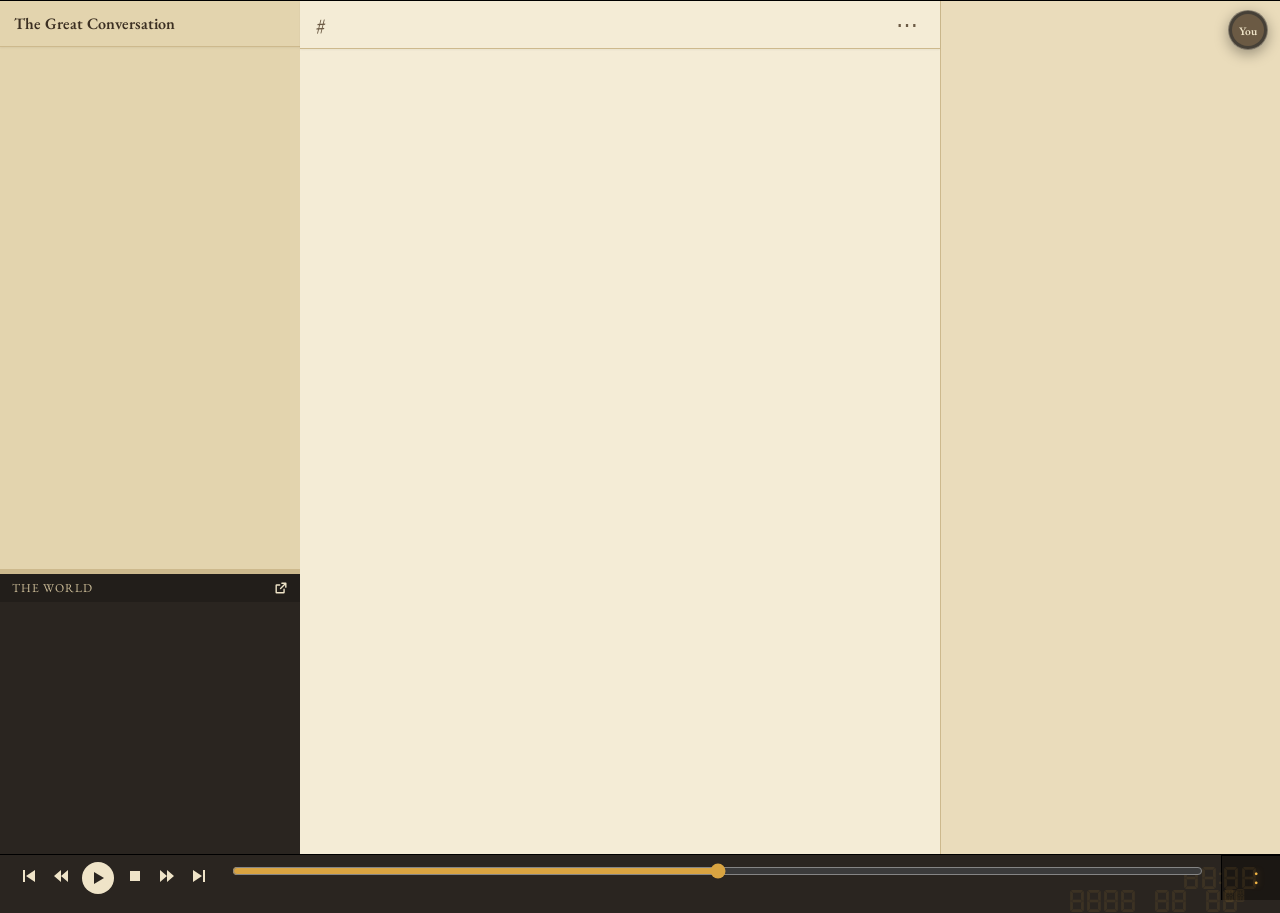
==== web/index.html @ 090dc67d "The Great Conversation: Bevy globe, web page, and Cloudflare backend Rust workspace (aph-data, aph-s" ====
<!doctype html>
<html lang="en">
<head>
<meta charset="utf-8">
<meta name="viewport" content="width=device-width, initial-scale=1">
<title>The Great Conversation</title>
<link rel="stylesheet" href="fonts/eb-garamond.css">
<link rel="icon" type="image/svg+xml" href="favicon.svg">
<link data-trunk rel="copy-file" href="favicon.svg" />
<link data-trunk rel="rust" href="../crates/aph-globe" data-bin="aph-globe" data-bindgen-target="web" data-wasm-opt="z" data-wasm-opt-params="--enable-bulk-memory --enable-bulk-memory-opt --enable-nontrapping-float-to-int --enable-sign-ext --enable-reference-types --enable-multivalue --enable-mutable-globals" />
<link data-trunk rel="copy-file" href="globe.js" />
<link data-trunk rel="copy-file" href="account.js" />
<link data-trunk rel="copy-dir" href="../data" />
<link data-trunk rel="copy-dir" href="portraits" />
<link data-trunk rel="copy-dir" href="fonts" />
<style>
  body.globe-window > :not(#globeHost) { display: none !important; }
  body.globe-window #globeHost { position: fixed; inset: 0; }
  #globeCanvas { display: block; width: 100%; height: 100%; outline: none; }
  @font-face { font-family: "DSEG7"; src: url("fonts/DSEG7Classic-Bold.woff2") format("woff2"); font-display: block; }
  @font-face { font-family: "DSEG14"; src: url("fonts/DSEG14Classic-Bold.woff2") format("woff2"); font-display: block; }
  :root {
    --top: #2a2520; --top-ink: #efe4c8; --top-ink-2: #cdbd98;
    --chan: #e3d4ae; --main: #f4ecd6; --side: #eadcbb; --panel: #efe4c8; --panel-2: #e4d6b2;
    --ink: #3b2f22; --ink-2: #6b5a44; --rule: #cdb98d; --accent: #8a2f1d; --gold: #c9971f; --dot: #5a4632;
    --lcd: #f2b544; --lcd-bg: #1b1713;
    --left-w: 300px; --side-w: 340px; --globe-h: 280px; --thread-w: 380px;
  }
  * { box-sizing: border-box; }
  html, body { margin: 0; height: 100%; background: var(--top); color: var(--ink); font-family: "EB Garamond", Georgia, serif; overflow: hidden; }
  button { font-family: inherit; }

  /* ================= top bar ================= */
  #topbar { height: 56px; display: flex; align-items: center; gap: 18px; padding: 0 16px; color: var(--top-ink); }
  #topbar h1 { font-size: 24px; font-weight: 400; margin: 0; white-space: nowrap; letter-spacing: .01em; }
  #transport { display: flex; gap: 2px; }
  #transport button { width: 30px; height: 28px; border: 0; border-radius: 6px; background: transparent; color: var(--top-ink); cursor: pointer; display: grid; place-items: center; }
  #transport button:hover { background: rgba(239,228,200,.14); }
  #transport button#play { background: var(--top-ink); color: var(--top); width: 32px; border-radius: 50%; height: 32px; margin: 0 4px; }
  #transport svg { width: 16px; height: 16px; fill: currentColor; }
  #scrub { flex: 1; position: relative; height: 34px; min-width: 120px; }
  #slider { position: absolute; left: 0; right: 0; top: 2px; width: 100%; margin: 0; accent-color: #d9a441; }
  #ticks { position: absolute; left: 0; right: 0; top: 19px; height: 14px; font-size: 11px; color: var(--top-ink-2); }
  #ticks span { position: absolute; transform: translateX(-50%); white-space: nowrap; }
  /* The only thing left of the top bar: a floating, circular avatar in the top right. */
  #me { position: fixed; top: 10px; right: 12px; z-index: 46; width: 40px; height: 40px; padding: 0; border-radius: 50%; display: grid; place-items: center;
    background: rgba(42,37,32,.85); border: 1px solid rgba(239,228,200,.35); box-shadow: 0 4px 14px rgba(0,0,0,.35); cursor: pointer; }
  #me:hover, #me[aria-expanded="true"] { border-color: rgba(239,228,200,.7); }
  #me .mename, #me .caret { position: absolute; width: 1px; height: 1px; overflow: hidden; clip: rect(0 0 0 0); }
  #me:hover, #me[aria-expanded="true"] { background: rgba(239,228,200,.18); }
  #me .meav { width: 32px; height: 32px; border-radius: 50%; background: #6b5a44; display: grid; place-items: center; font-size: 11.5px; font-weight: 600; color: var(--top-ink); }
  #me .caret { font-size: 11px; color: var(--top-ink-2); }
  #bottombar { position: absolute; left: 0; right: 0; bottom: 0; height: 46px; background: var(--top); border-top: 1px solid #000; display: flex; align-items: center; gap: 18px; padding: 0 0 0 14px; color: var(--top-ink); }
  #bottombar #clock { order: 3; height: 100%; flex: none; display: flex; flex-direction: column; justify-content: center; padding: 0 22px 0 16px; border-left: 1px solid #000; }   /* bottom right: frames the scrubber */
  #bottombar #transport { order: 1; } #bottombar #scrub { order: 2; }
  #gear:hover { background: rgba(239,228,200,.25); }

  /* ================= app shell ================= */
  #app { position: absolute; top: 0; left: 0; right: 0; bottom: 46px; display: flex; border-top: 1px solid #000; }
  #left { width: var(--left-w); flex: none; background: var(--chan); display: flex; flex-direction: column; min-width: 200px; }
  #server { padding: 12px 14px; font-weight: 600; font-size: 16px; border-bottom: 1px solid var(--rule); box-shadow: 0 1px 2px rgba(0,0,0,.06); }
  #chanList { flex: 1; overflow-y: auto; padding: 8px 8px 16px; min-height: 60px; }
  .cat { font-size: 11.5px; letter-spacing: .08em; text-transform: uppercase; color: var(--ink-2); margin: 14px 6px 4px; cursor: pointer; user-select: none; display: flex; gap: 4px; }
  .cat::before { content: "▾"; font-size: 10px; }
  .cat.closed::before { content: "▸"; }
  .cat.closed + .chans { display: none; }
  .ch { display: flex; align-items: center; gap: 6px; padding: 4px 8px; border-radius: 5px; color: var(--ink-2); cursor: pointer; font-size: 15px; line-height: 1.25; }
  .ch:hover { background: rgba(90,70,50,.08); color: var(--ink); }
  .ch.on { background: rgba(90,70,50,.16); color: var(--ink); font-weight: 600; }
  .ch.empty { opacity: .45; }
  .ch .hash { font-size: 18px; opacity: .6; width: 14px; text-align: center; }
  .ch .sw { width: 8px; height: 8px; border-radius: 2px; flex: none; }
  .ch .nm { flex: 1; overflow: hidden; text-overflow: ellipsis; white-space: nowrap; }
  .ch .ct { font-size: 11.5px; background: var(--ink-2); color: var(--panel); border-radius: 8px; padding: 0 6px; }
  .ch.empty .ct { display: none; }
  .ch .ct:empty { display: none; }
  .ch.unread .nm { color: var(--ink); font-weight: 600; }
  .ch .ct { background: var(--accent); color: #fff; }

  /* the clock: a 7-segment display with a blinking cursor */
  #clock { flex: none; background: var(--lcd-bg); padding: 0 14px; border-top: 1px solid #000; }
  .lcd { display: flex; align-items: baseline; gap: 10px; color: var(--lcd); text-shadow: 0 0 6px rgba(242,181,68,.55); white-space: nowrap; }
  .cell { position: relative; display: inline-block; }
  .cell .g { position: absolute; right: 0; top: 0; color: var(--lcd); opacity: .09; text-shadow: none; font-style: normal; }
  .cell b { position: relative; font-weight: normal; }
  .d7 { font-family: "DSEG7", monospace; font-size: 22px; }
  .d7.date { letter-spacing: -1px; }
  .lcd { gap: 8px !important; }
  .m14 { font-family: "DSEG14", monospace; font-size: 13px; }
  .m14[hidden] { display: none; }
  .colon { animation: blink 1s steps(1) infinite; }   /* the blinking colon: the clock is running */
  .cursorUNUSED { display: inline-block; width: 12px; height: 4px; background: var(--lcd); box-shadow: 0 0 6px rgba(242,181,68,.6); align-self: flex-end; margin-bottom: 4px; animation: blink 1.06s steps(1) infinite; }
  @keyframes blink { 50% { opacity: 0; } }
  .cksub { font-size: 11px; letter-spacing: .1em; text-transform: uppercase; color: #8d7a5c; margin-top: 4px; }

  #main { flex: 1; min-width: 0; background: var(--main); display: flex; flex-direction: column; position: relative; }
  #chanHead { height: 48px; flex: none; display: flex; align-items: center; gap: 10px; padding: 0 16px; border-bottom: 1px solid var(--rule); box-shadow: 0 1px 2px rgba(0,0,0,.05); position: relative; }
  #chanHead .hash { font-size: 22px; color: var(--ink-2); }
  #chanHead .name { font-weight: 600; font-size: 17px; white-space: nowrap; }
  #chanHead .topic { color: var(--ink-2); font-size: 14px; font-style: italic; overflow: hidden; text-overflow: ellipsis; white-space: nowrap; border-left: 1px solid var(--rule); padding-left: 10px; }
  #chanHead .count { margin-left: auto; font-size: 13px; color: var(--ink-2); white-space: nowrap; }
  #chanSelect { display: none; }
  #chanMenuBtn { background: none; border: 0; font-size: 22px; line-height: 1; color: var(--ink-2); cursor: pointer; padding: 2px 6px; border-radius: 6px; }
  #chanMenuBtn:hover { background: rgba(90,70,50,.1); color: var(--ink); }
  #chanMenu { position: absolute; right: 12px; top: 44px; z-index: 25; padding: 6px; min-width: 240px; display: flex; flex-direction: column; }
  #chanMenu[hidden] { display: none; }
  #chanMenu button { text-align: left; background: none; border: 0; font-size: 15px; padding: 7px 10px; border-radius: 5px; cursor: pointer; color: var(--ink); }
  #chanMenu button:hover { background: var(--panel-2); }
  #centerRow { flex: 1; display: flex; min-height: 0; position: relative; }
  #feedCol { flex: 1; min-width: 0; display: flex; flex-direction: column; }
  #feed { flex: 1; overflow-x: hidden; overflow-y: auto; padding: 8px 0 8px; display: flex; flex-direction: column; }
  #feed > :first-child { margin-top: auto; }
  #feed > * { flex: none; min-width: 0; }   /* pack messages against the input */
  #typing { height: 22px; padding: 0 20px; font-size: 13.5px; color: var(--ink-2); display: flex; align-items: center; gap: 6px; }
  #typing b { color: var(--ink); }
  .dots { display: inline-flex; gap: 3px; }
  .dots i { width: 5px; height: 5px; border-radius: 50%; background: var(--ink-2); animation: bounce 1.2s infinite; }
  .dots i:nth-child(2) { animation-delay: .15s; } .dots i:nth-child(3) { animation-delay: .3s; }
  @keyframes bounce { 0%, 60%, 100% { transform: translateY(0); opacity: .5; } 30% { transform: translateY(-4px); opacity: 1; } }
  .compose { display: flex; gap: 8px; align-items: flex-end; margin: 0 16px 14px; padding: 6px 6px 6px 14px; background: #fff9ea; border: 1px solid var(--rule); border-radius: 8px; }
  .compose:focus-within { border-color: var(--ink-2); }
  .compose textarea { flex: 1; border: 0; background: transparent; resize: none; font: inherit; font-size: 16px; line-height: 1.4; color: var(--ink); max-height: 160px; padding: 5px 0; outline: none; }
  .compose button { font: inherit; font-size: 14px; background: var(--ink); color: var(--panel); border: 0; border-radius: 6px; padding: 6px 14px; cursor: pointer; }
  .compose button:disabled { opacity: .4; cursor: default; }
  .compose.disabled { opacity: .55; cursor: not-allowed; background: var(--panel-2); }
  .compose.disabled textarea, .compose.disabled button { pointer-events: none; }
  .readonly { margin: 0 16px 16px; padding: 11px 14px; background: var(--panel-2); border-radius: 8px; color: var(--ink-2); font-style: italic; font-size: 15px; display: flex; gap: 10px; align-items: center; }
  .readonly button { font: inherit; font-style: normal; font-size: 13.5px; background: none; border: 1px solid var(--ink-2); color: var(--ink); border-radius: 6px; padding: 2px 10px; cursor: pointer; margin-left: auto; white-space: nowrap; }
  #threadComposer .compose, #threadComposer .readonly { margin: 0 12px 12px; }
  .msg.mine .av { background: #6b5a44; font-size: 12px; }
  .msg.mine.other .av { background: #8a6f4e; }
  .mine-tools { position: absolute; right: 14px; top: -10px; display: none; gap: 2px; background: var(--panel); border: 1px solid var(--rule); border-radius: 6px; padding: 2px; box-shadow: 0 2px 8px rgba(0,0,0,.12); }
  .msg.mine:hover .mine-tools, .msg.mine:focus-within .mine-tools { display: flex; }
  .msg.mine.editing .mine-tools { display: none; }
  .mine-tools button { font: 13px "EB Garamond", Georgia, serif; background: none; border: 0; border-radius: 4px; padding: 2px 8px; cursor: pointer; color: var(--ink); }
  .mine-tools button:hover { background: var(--panel-2); }
  .mine-tools button[data-del]:hover { color: var(--accent); }
  .compose.editbox { margin: 4px 0 2px; flex-direction: column; align-items: stretch; }
  .editbtns { display: flex; justify-content: flex-end; gap: 6px; }
  .compose button.ghost { background: none; color: var(--ink-2); border: 1px solid var(--rule); }
  .msg.mine { padding-top: 8px; }
  .msg.curator.editable:hover .mine-tools, .msg.curator.editable:focus-within .mine-tools { display: flex; }
  .msg.curator.editing .mine-tools { display: none; }
  .whoami { margin-top: 8px; padding: 8px 10px; border: 1px dashed var(--rule); border-radius: 8px; font-size: 14.5px; display: flex; gap: 10px; align-items: center; flex-wrap: wrap; }
  .tp-row .tp-edit { visibility: hidden; } .tp-row:hover .tp-edit, .tp-edit:focus { visibility: visible; }
  .tp-edit { margin-left: 8px; font-size: 12px; background: none; border: 1px solid var(--rule); border-radius: 4px; padding: 0 6px; cursor: pointer; color: var(--ink-2); }
  .tp-edit:hover { color: var(--ink); background: var(--panel-2); }
  .msg.mine .when { font-size: 12px; color: var(--ink-2); font-weight: 400; margin-left: 6px; }
  .body.plain-text { white-space: pre-wrap; }
  #composerUNUSED { margin: 0 16px 16px; padding: 11px 14px; background: var(--panel-2); border-radius: 8px; color: var(--ink-2); font-style: italic; font-size: 15px; }

  /* messages */
  .msg { display: grid; grid-template-columns: 44px 1fr; gap: 0 14px; padding: 6px 18px 4px; position: relative; }
  .msg:hover, .msg.hl { background: rgba(90,70,50,.06); }
  .msg.flash, .pu.flash { animation: flash 1.6s; }
  .msg.arrive { animation: arrive .5s ease-out; }
  @keyframes arrive { from { opacity: 0; transform: translateY(6px); } to { opacity: 1; transform: none; } }
  @keyframes flash { 0%, 40% { background: #ead89f; } 100% { background: transparent; } }
  .msg.cont { padding-top: 1px; }
  .msg .from { font-size: 14px; color: var(--ink-2); margin: 1px 0 2px; }
  .msg blockquote.mq { margin: 0; padding: 1px 0 1px 12px; border-left: 3px solid var(--rule); }
  .av { width: 44px; height: 44px; border-radius: 50%; display: flex; align-items: center; justify-content: center; color: #f4ead2; font-weight: 600; font-size: 16px; cursor: pointer; filter: sepia(.15); flex: none; }
  .av.small { visibility: hidden; height: 4px; }
  .msg.cont:hover .av.small { visibility: visible; width: 26px; height: 26px; margin: 0 9px -22px; font-size: 11px; }
  .who { font-weight: 600; font-size: 16px; cursor: pointer; }
  .who:hover { text-decoration: underline; }
  .rkind { font-size: 12px; color: var(--ink-2); font-weight: 400; margin-left: 6px; }
  .body { font-size: 17px; line-height: 1.4; }
  .body .orig.foreign { font-style: italic; font-size: 15px; color: var(--ink-2); }
  .body .paraphrase, .pu-q .paraphrase { font-style: italic; color: var(--ink-2); font-size: 15.5px; }
  .body .paraphrase::before, .pu-q .paraphrase::before { content: "no direct quote · "; font-style: normal; font-size: 11.5px; letter-spacing: .05em; text-transform: uppercase; }
  .gl { color: var(--ink-2); font-size: .85em; }
  /* right-to-left scripts read from the right */
  :lang(he), :lang(ar), :lang(fa), :lang(arc), :lang(syr), :lang(yi) { direction: rtl; text-align: right; unicode-bidi: isolate; }
  span:lang(he), span:lang(ar), span:lang(fa) { display: block; }
  .mref { grid-column: 2; display: flex; align-items: center; gap: 6px; font-size: 13.5px; color: var(--ink-2); margin: 2px 0 1px; cursor: pointer; position: relative; min-width: 0; }
  .mref::before { content: ""; position: absolute; left: -36px; top: 9px; width: 30px; height: 10px; border: 2px solid var(--rule); border-right: 0; border-bottom: 0; border-top-left-radius: 6px; }
  .mref .at, .mentioned .at { background: rgba(61,90,128,.14); color: #2f4c72; font-weight: 600; border-radius: 4px; padding: 0 4px; white-space: nowrap; cursor: pointer; }
  .mref .snip { overflow: hidden; text-overflow: ellipsis; white-space: nowrap; font-style: italic; }
  .mref .mk { font-size: 11px; letter-spacing: .05em; text-transform: uppercase; white-space: nowrap; }
  .mentioned { font-size: 12.5px; color: var(--ink-2); margin-top: 3px; }
  /* reply preview (default) – click to open the thread panel */
  /* replies, inline: collapsed (a chip) or preview (up to 3 replies); "open" moves the thread to the panel */
  .tchip { display: inline-flex; align-items: center; gap: 4px; margin-top: 8px; padding: 5px 12px 5px 6px; border: 1px solid var(--rule); border-left: 3px solid var(--accent);
    border-radius: 4px 10px 10px 4px; background: #fbf5e6; cursor: pointer; font-size: 13px; }
  .tchip:hover { background: #f4ead2; }
  .tchip .count, .tp-head .count { font-weight: 600; color: var(--ink); letter-spacing: .02em; }
  .tp-caret { width: 24px; height: 22px; flex: none; display: grid; place-items: center; padding: 0; border: 0; border-radius: 5px; background: none; color: var(--ink-2); cursor: pointer; }
  .tp-caret svg { width: 15px; height: 15px; }
  .tp-caret:hover { background: rgba(90,70,50,.12); color: var(--ink); }
  .tprev { margin-top: 8px; max-width: 760px; border: 1px solid var(--rule); border-left: 3px solid var(--accent); border-radius: 4px 10px 10px 4px; background: #fbf5e6; }
  .tprev.inpanel { border-left-color: var(--gold); }
  .tp-head { display: flex; align-items: center; gap: 4px; padding: 5px 6px 5px 6px; border-bottom: 1px solid rgba(90,70,50,.12); font-size: 13px; color: var(--ink-2); }
  .tp-head .count { margin-right: auto; }
  .tp-head .count small { font-weight: 400; color: var(--ink-2); margin-left: 6px; }
  .tp-btn { font: 13px "EB Garamond", Georgia, serif; background: none; border: 0; border-radius: 5px; padding: 2px 8px; cursor: pointer; color: var(--ink-2); }
  .tp-btn:hover { background: rgba(90,70,50,.1); color: var(--ink); }
  .tp-btn.primary { color: var(--accent); font-weight: 600; }
  .tp-rows { padding: 4px 0 6px; }
  .tp-row { display: grid; grid-template-columns: 22px 1fr; gap: 0 9px; padding: 4px 12px; align-items: start; }
  .tp-row + .tp-row { border-top: 1px dashed rgba(90,70,50,.12); }
  .tp-row .mini { margin: 2px 0 0; width: 22px; height: 22px; font-size: 10px; border-color: #fbf5e6; }
  .tp-row .nm { font-weight: 600; font-size: 14.5px; }
  .tp-row .nm small { font-weight: 400; font-size: 12px; color: var(--ink-2); margin-left: 6px; }
  .tp-row .tx { font-size: 15px; line-height: 1.35; display: -webkit-box; -webkit-line-clamp: 2; -webkit-box-orient: vertical; overflow: hidden; }
  .tp-more { display: block; width: 100%; text-align: left; padding: 4px 12px 6px 43px; font: italic 13px "EB Garamond", Georgia, serif; color: var(--accent); background: none; border: 0; cursor: pointer; }
  .tp-more:hover { text-decoration: underline; }
  .mini { width: 18px; height: 18px; border-radius: 50%; color: #f4ead2; font-size: 9px; font-weight: 600; display: inline-flex; align-items: center; justify-content: center; margin-right: -7px; border: 1.5px solid var(--panel-2); background-size: cover; background-position: center 20%; flex: none; align-self: center; }
  .minis { display: inline-flex; padding-right: 7px; }
  .sysmsg { display: flex; align-items: baseline; gap: 10px; padding: 3px 18px 3px 28px; font-size: 14.5px; color: var(--ink-2); }
  .sysmsg .sic { width: 22px; text-align: center; color: #4f7a3a; font-weight: 600; }
  .sysmsg.end .sic { color: var(--ink-2); }
  .sysmsg b { color: var(--ink); font-weight: 600; }
  .sysmsg .st { margin-left: auto; font-size: 12px; }
  .sysmsg.arrive { animation: arrive .5s ease-out; }
  .era { display: flex; align-items: center; gap: 10px; margin: 14px 18px 4px; font-size: 12.5px; color: var(--ink-2); letter-spacing: .04em; }
  .era::before, .era::after { content: ""; flex: 1; height: 1px; background: var(--rule); }
  .empty-chan { padding: 40px 24px; color: var(--ink-2); font-style: italic; text-align: center; }

  /* thread panel (open state) */
  #thread { width: var(--thread-w); flex: none; background: var(--main); border-left: 1px solid var(--rule); display: flex; flex-direction: column; }
  #thread[hidden] { display: none; }
  #threadHead { height: 38px; flex: none; display: flex; align-items: center; gap: 8px; padding: 0 12px 0 16px; border-bottom: 1px solid var(--rule); }
  #threadHead .t { font-weight: 600; font-size: 16px; flex: 1; }
  #threadHead button { background: none; border: 0; font-size: 22px; cursor: pointer; color: var(--ink-2); }
  #threadBody { flex: 1; overflow-y: auto; padding: 8px 0 16px; }
  .tsep { margin: 6px 18px 4px; font-size: 12.5px; color: var(--ink-2); border-bottom: 1px solid var(--rule); padding-bottom: 3px; }
  .rmeta { font-size: 12.5px; color: var(--ink-2); font-style: italic; margin-top: 2px; }
  .curator .av, .av.cur { background: var(--accent); }

  /* channel pages: bibliography & stats */
  #chanPage { position: absolute; left: 0; right: 0; top: 48px; bottom: 0; background: var(--main); z-index: 10; display: flex; flex-direction: column; }
  #chanPage[hidden] { display: none; }
  .pagebar { display: flex; align-items: center; gap: 14px; padding: 10px 18px; border-bottom: 1px solid var(--rule); }
  .pagebar button { background: none; border: 0; color: var(--accent); font-size: 15px; cursor: pointer; padding: 0; }
  .pagebar #pageTitle { font-weight: 600; font-size: 17px; }
  #pageBody { flex: 1; overflow-y: auto; padding: 14px 24px 40px; }
  #pageBody h3, #profBody h3 { font-size: 12px; letter-spacing: .08em; text-transform: uppercase; color: var(--ink-2); font-weight: 400; margin: 18px 0 6px; border-bottom: 1px solid var(--rule); padding-bottom: 3px; }
  .bib-author { margin: 14px 0 4px; font-weight: 600; font-size: 16px; }
  .bib-author .meta { font-weight: 400; color: var(--ink-2); font-size: 13px; margin-left: 6px; }
  .bib-work { margin: 2px 0 6px 18px; font-size: 15px; line-height: 1.4; text-indent: -18px; padding-left: 18px; }
  .bib-work .refs { color: var(--ink-2); font-size: 13.5px; }
  .bib-work a { color: var(--accent); }
  .tiles { display: grid; grid-template-columns: repeat(auto-fill, minmax(150px, 1fr)); gap: 10px; }
  .tile { background: var(--panel); border: 1px solid var(--rule); border-radius: 8px; padding: 10px 12px; }
  .tile .v { font-size: 28px; font-weight: 600; line-height: 1.1; font-variant-numeric: tabular-nums; }
  .tile .l { font-size: 13px; color: var(--ink-2); }
  .bars { display: flex; align-items: flex-end; gap: 2px; height: 160px; padding-bottom: 2px; border-bottom: 1px solid var(--rule); position: relative; }
  .bars .b { flex: 1; background: #5a4632; border-radius: 4px 4px 0 0; min-height: 2px; position: relative; cursor: default; }
  .bars .b.later { background: #c9b88f; }
  .bars .b:hover { outline: 2px solid var(--accent); outline-offset: 1px; }
  .bars .b:hover::after { content: attr(data-tip); position: absolute; bottom: calc(100% + 6px); left: 50%; transform: translateX(-50%); white-space: nowrap;
    background: var(--panel); border: 1px solid var(--rule); border-radius: 4px; padding: 2px 7px; font-size: 13px; color: var(--ink); z-index: 2; }
  .baraxis { display: flex; justify-content: space-between; font-size: 11.5px; color: var(--ink-2); margin-top: 3px; }
  .note { font-size: 13px; color: var(--ink-2); font-style: italic; margin-top: 4px; }
  table.rank { border-collapse: collapse; width: 100%; max-width: 560px; font-size: 14.5px; }
  table.rank td { padding: 3px 8px 3px 0; border-bottom: 1px solid rgba(90,70,50,.12); }
  table.rank td.n { text-align: right; font-variant-numeric: tabular-nums; width: 3em; color: var(--ink-2); }
  table.rank td.bar { width: 45%; }
  table.rank td.bar span { display: block; height: 8px; background: #5a4632; border-radius: 0 4px 4px 0; }
  .cols { display: grid; grid-template-columns: repeat(auto-fit, minmax(240px, 1fr)); gap: 0 28px; }

  /* splitters */
  .vsplit { width: 6px; flex: none; cursor: col-resize; background: transparent; position: relative; margin: 0 -3px; z-index: 3; }
  .vsplit:hover, .vsplit.drag { background: rgba(138,47,29,.25); }
  .hsplit { height: 5px; flex: none; cursor: row-resize; background: var(--rule); }
  .hsplit:hover, .hsplit.drag { background: rgba(138,47,29,.45); }

  /* globe (bottom left) */
  #globePane { height: var(--globe-h); flex: none; position: relative; background: var(--top); display: flex; flex-direction: column; }
  #globePane.popped { height: auto; }
  .paneBar { user-select: none; -webkit-user-select: none; height: 28px; flex: none; display: flex; align-items: center; padding: 0 6px 0 12px; color: var(--top-ink-2); font-size: 12px; letter-spacing: .08em; text-transform: uppercase; background: #221e1a; }
  .paneBar span { flex: 1; }
  .paneBar button { display: grid; place-items: center; line-height: 0; background: none; border: 0; color: var(--top-ink); cursor: pointer; font-size: 14px; padding: 2px 6px; border-radius: 4px; }
  .paneBar button:hover { background: rgba(239,228,200,.14); }
  #globeSlot { flex: 1; position: relative; min-height: 0; }
  #globeHost { position: absolute; inset: 0; overflow: hidden; }
  #globe { position: absolute; inset: 0; }
  #poppedNote { display: none; color: var(--top-ink-2); font-size: 13px; padding: 6px 12px; font-style: italic; }
  #globePane.popped #globeSlot { display: none; }
  #globeFloat { position: fixed; z-index: 30; left: 80px; top: 120px; width: 560px; height: 520px; background: var(--top); border: 1px solid #000; border-radius: 10px; box-shadow: 0 18px 50px rgba(0,0,0,.55); display: flex; flex-direction: column; overflow: hidden; resize: both; min-width: 260px; min-height: 220px; }
  #globeFloat[hidden] { display: none; }
  #globeFloat .paneBar { cursor: move; }
  #floatSlot { flex: 1; position: relative; }

  /* right column: members (top) + profile (bottom) */
  #side { width: var(--side-w); flex: none; background: var(--side); display: flex; flex-direction: column; border-left: 1px solid var(--rule); min-width: 220px; }
  #members { flex: 1; overflow-x: hidden; overflow-y: auto; padding: 4px 8px 12px; min-height: 60px; }
  .mhead { font-size: 11.5px; letter-spacing: .08em; text-transform: uppercase; color: var(--ink-2); margin: 12px 8px 4px; }
  .mem { display: grid; grid-template-columns: 34px 1fr; gap: 0 10px; align-items: center; padding: 4px 8px; border-radius: 6px; cursor: pointer; }
  .mem:hover { background: rgba(90,70,50,.09); }
  .mem.sel { background: rgba(138,47,29,.12); }
  .mem.dead { opacity: .6; }
  .mem .av { width: 34px; height: 34px; font-size: 12.5px; }
  .mem .nm { font-size: 15px; font-weight: 600; overflow: hidden; text-overflow: ellipsis; white-space: nowrap; line-height: 1.2; display: flex; align-items: center; gap: 5px; }
  .mem .tags { display: flex; gap: 4px; flex-wrap: wrap; margin-top: 2px; }
  .mem .typ { display: none; }
  .mem.typing .typ { display: inline-flex; }
  .mem.typing { opacity: 1; }
  .pill { display: inline-flex; align-items: center; gap: 4px; font-size: 11.5px; padding: 0 6px; border-radius: 8px; background: var(--panel-2); border: 1px solid var(--rule); color: var(--ink-2); max-width: 160px; white-space: nowrap; overflow: hidden; text-overflow: ellipsis; line-height: 1.5; }
  .pill i { width: 7px; height: 7px; border-radius: 50%; flex: none; }
  /* speaker profile: a floating card anchored at the member's row, spreading over the channel */
  #prof { position: fixed; z-index: 28; width: min(600px, calc(100vw - var(--side-w) - 60px)); height: min(740px, calc(100vh - 140px));   /* same height on every tab */ display: flex; flex-direction: column;
    box-shadow: 0 18px 50px rgba(40,25,10,.35); border-radius: 12px; }
  #prof[hidden] { display: none; }
  #profHead { display: flex; align-items: center; gap: 8px; padding: 6px 8px 6px 16px; border-bottom: 1px solid var(--rule); font-size: 13.5px; color: var(--ink-2); }
  #profHead { justify-content: flex-end; }
  #profHead button { background: none; border: 0; font-size: 18px; color: var(--ink-2); cursor: pointer; border-radius: 6px; padding: 0 8px; }
  #profHead button:hover { background: var(--panel-2); color: var(--ink); }
  #profBody { flex: 1; min-height: 0; overflow-y: auto; padding: 14px 18px 18px; }
  .launch { position: absolute; right: 4px; top: 4px; width: 24px; height: 24px; border-radius: 6px; background: rgba(27,23,19,.7); color: #f4ead2; display: none; place-items: center; text-decoration: none; font-size: 14px; }
  .prof-pic { position: relative; }
  .prof-pic:hover .launch, .launch:focus { display: grid; }
  .ulist { display: flex; flex-direction: column; gap: 2px; max-height: 200px; overflow-y: auto; border: 1px solid var(--rule); border-radius: 8px; padding: 4px; background: var(--main); }
  .uopt { display: grid; grid-template-columns: 1fr auto 26px; gap: 8px; align-items: baseline; text-align: left; font: 15px "EB Garamond", Georgia, serif; background: none; border: 0; border-radius: 6px; padding: 4px 8px; cursor: pointer; color: var(--ink); }
  .uopt:hover { background: rgba(90,70,50,.08); }
  .uopt.on { background: var(--ink); color: var(--panel); }
  .uopt.on .d { color: var(--top-ink-2); }
  .uopt .q { overflow: hidden; text-overflow: ellipsis; white-space: nowrap; }
  .ugo { width: 26px; height: 22px; border: 0; border-radius: 5px; background: none; color: var(--ink-2); cursor: pointer; display: grid; place-items: center; align-self: center; padding: 0; }
  .ugo svg { width: 15px; height: 15px; }
  .ugo:hover { background: rgba(90,70,50,.15); color: var(--ink); }
  .uopt.on .ugo { color: var(--top-ink-2); } .uopt.on .ugo:hover { background: rgba(255,255,255,.15); color: var(--panel); }
  .uopt .d { font-size: 12.5px; color: var(--ink-2); white-space: nowrap; }
  .uopt.later { opacity: .5; }
  .udetail { margin-top: 10px; padding: 12px 14px; border: 1px solid var(--rule); border-radius: 10px; background: #fbf5e6; }
  .udetail .uq { font-size: 18px; line-height: 1.4; }
  /* Quotes: the original always first, the English below it, each as a block quote. */
  .udetail blockquote { margin: 0 0 8px; padding: 6px 0 6px 14px; border-left: 3px solid var(--rule); font-size: 18px; line-height: 1.4; }
  .udetail blockquote.orig { color: var(--ink); }
  .udetail blockquote.en { font-size: 16.5px; color: var(--ink-2); border-left-style: dotted; }
  .udetail .ut { font-size: 13px; color: var(--ink-2); }
  .udetail dl { display: grid; grid-template-columns: max-content 1fr; gap: 3px 12px; margin: 10px 0 0; font-size: 14.5px; }
  .udetail dt { color: var(--ink-2); font-size: 12px; letter-spacing: .06em; text-transform: uppercase; padding-top: 2px; }
  .udetail dd { margin: 0; }
  .udetail dd a { color: var(--accent); }
  .ufacts { display: grid; grid-template-columns: minmax(0, 1fr) minmax(0, 1.15fr); gap: 0 22px; margin-top: 10px; align-items: start; }
  .ufacts dl { margin-top: 0; }
  .flabel { display: block; color: var(--ink-2); font-size: 12px; letter-spacing: .06em; text-transform: uppercase; padding-top: 2px; margin-bottom: 4px; }
  .flabel .edited, .flabel .saved { text-transform: none; letter-spacing: 0; font-size: 12.5px; font-style: italic; }
  .ctxedit { width: 100%; min-height: 150px; resize: vertical; font: 15px/1.4 "EB Garamond", Georgia, serif; color: var(--ink); background: #fffdf6; border: 1px solid var(--rule); border-radius: 6px; padding: 7px 9px; }
  .ctxedit:focus { outline: none; border-color: var(--ink-2); box-shadow: 0 0 0 3px rgba(138,47,29,.12); }
  .ctxread { font-size: 15px; line-height: 1.4; }
  .fhint { font-size: 12px; color: var(--ink-2); margin-top: 4px; font-style: italic; }
  @container (max-width: 480px) { .ufacts { grid-template-columns: 1fr; } }
  #prof { container-type: inline-size; }
  .udetail .ctx { margin-top: 10px; font-size: 15px; }
  .udetail .links { margin-top: 8px; }
  /* Read aloud: a circular speaker button to the right of the original. */
  .udetail .qrow { display: flex; align-items: flex-start; gap: 10px; }
  .udetail .qrow blockquote { flex: 1; min-width: 0; }
  .udetail .speak { flex: none; width: 34px; height: 34px; margin-top: 6px; padding: 0; border: 0; border-radius: 50%;
    display: grid; place-items: center; background: #7a5a3a; color: #f4ead2; box-shadow: 0 1px 3px rgba(60,40,20,.35); cursor: pointer; }
  .udetail .speak svg { width: 18px; height: 18px; }
  .udetail .speak:hover:not([aria-disabled="true"]) { background: #8a4a2a; }
  /* Not available yet: looks off, but still shows its tooltip (a truly disabled button wouldn't). */
  .udetail .speak[aria-disabled="true"] { background: #b9a88c; color: #f4ead2; box-shadow: none; opacity: .6; cursor: not-allowed; }
  .ushow { margin-top: 10px; font: 14px "EB Garamond", Georgia, serif; background: none; border: 1px solid var(--rule); border-radius: 6px; padding: 3px 10px; cursor: pointer; color: var(--ink); }
  .ushow:hover { background: var(--panel-2); }
  .prof-id { flex: 1; min-width: 0; }
  .prof-facts { display: grid; grid-template-columns: max-content 1fr; gap: 4px 14px; margin: 12px 0 0; font-size: 18px; line-height: 1.3; }
  .prof-facts dt { font-size: 12px; letter-spacing: .08em; text-transform: uppercase; color: var(--ink-2); padding-top: 5px; }
  .prof-facts dd { margin: 0; }
  .prof-facts .meta { font-size: 15px; }
  .ptabs { display: flex; gap: 4px; margin: 16px 0 10px; border-bottom: 1px solid var(--rule); }
  .ptabs button { font: 16px "EB Garamond", Georgia, serif; background: none; border: 0; border-bottom: 3px solid transparent; padding: 6px 12px 5px; margin-bottom: -1px; cursor: pointer; color: var(--ink-2); }
  .ptabs button:hover { color: var(--ink); }
  .ptabs button[aria-selected="true"] { color: var(--ink); border-bottom-color: var(--accent); font-weight: 600; }
  .ptabs .c { font-size: 12.5px; font-weight: 400; color: var(--ink-2); margin-left: 3px; }
  ol.life { list-style: none; margin: 4px 0 0; padding: 0; position: relative; }
  ol.life::before { content: ""; position: absolute; left: 131px; top: 6px; bottom: 6px; width: 2px; background: var(--rule); }
  ol.life li { display: grid; grid-template-columns: 120px 24px 1fr; align-items: start; padding: 5px 0; }
  ol.life .when { font-size: 13.5px; color: var(--ink-2); text-align: right; padding-right: 4px; padding-top: 2px; }
  ol.life .dot { width: 12px; height: 12px; border-radius: 50%; margin: 5px 0 0 6px; background: var(--main); border: 2px solid var(--ink-2); position: relative; z-index: 1; }
  ol.life li.faith .dot { border-color: var(--accent); background: var(--accent); }
  ol.life .what { font-size: 16px; line-height: 1.35; }
  ol.life .k { display: block; font-size: 11px; letter-spacing: .08em; text-transform: uppercase; color: var(--ink-2); }
  ol.life li.faith .k { color: var(--accent); }
  .dagger { font-weight: 400; color: var(--ink-2); font-size: 14px; }
  .prof-head { display: flex; gap: 12px; align-items: flex-start; }
  .prof-pic { margin: 0; width: 96px; flex: none; }
  .prof-pic img { width: 96px; height: 120px; object-fit: cover; object-position: center 20%; border-radius: 6px; border: 1px solid var(--rule); filter: sepia(.2); display: block; }
  .prof-pic .av { width: 84px; height: 84px; font-size: 30px; }
  .prof-name { font-size: 26px; font-weight: 400; margin: 0; line-height: 1.15; }
  #profBody .meta { color: var(--ink-2); font-size: 13px; }
  #profBody .tags { display: flex; gap: 5px; flex-wrap: wrap; margin-top: 5px; }
  ul.plain { margin: 0; padding-left: 16px; font-size: 14px; line-height: 1.5; }
  .now { margin-top: 10px; padding: 8px 10px; background: var(--main); border: 1px solid var(--rule); border-radius: 8px; }
  .now .k { font-size: 11px; letter-spacing: .08em; text-transform: uppercase; color: var(--ink-2); }
  .pu { padding: 7px 8px; margin: 0 -8px; border-radius: 6px; cursor: pointer; border-bottom: 1px solid rgba(90,70,50,.1); }
  .pu:hover { background: rgba(90,70,50,.06); }
  .pu-q { font-size: 15.5px; line-height: 1.35; }
  .pu-q .orig.foreign { font-style: italic; font-size: 14px; color: var(--ink-2); }
  .pu-meta { font-size: 12.5px; color: var(--ink-2); margin-top: 2px; }
  .pu-ctx { font-size: 13.5px; margin-top: 3px; }
  .pu-ctx a { color: var(--accent); }
  .pu-th { font-size: 12.5px; color: var(--ink-2); margin-top: 3px; padding-left: 8px; border-left: 2px solid var(--rule); }
  .pu.later { opacity: .45; }

  /* globe dots */
  .gwrap { width: 0; height: 0; pointer-events: none; }
  .gdot { position: absolute; border-radius: 50%; background: var(--dot); border: 1.5px solid rgba(239,228,200,.9); transform: translate(-50%, -50%); cursor: pointer;
    display: flex; align-items: center; justify-content: center; color: #f4ead2; font: 600 11px/1 "EB Garamond", Georgia, serif; pointer-events: auto; box-shadow: 0 1px 3px rgba(0,0,0,.35); }
  .gdot.dim { opacity: .25; }
  .gdot.hl { outline: 2px solid var(--accent); outline-offset: 2px; }
  .gdot.pop { animation: pop .6s ease-out; }
  @keyframes pop { 0% { transform: translate(-50%,-50%) scale(0); } 60% { transform: translate(-50%,-50%) scale(1.5); } 100% { transform: translate(-50%,-50%) scale(1); } }

  /* popovers */
  .panel { background: var(--panel); border: 1px solid var(--rule); border-radius: 8px; box-shadow: 0 8px 28px rgba(0,0,0,.3); }
  #mini { position: fixed; z-index: 40; width: 260px; padding: 10px 12px; display: none; pointer-events: none; font-size: 13.5px; }
  #mini .mh { display: flex; gap: 10px; align-items: center; }
  #mini .av { width: 42px; height: 42px; font-size: 15px; }
  #mini .nm { font-weight: 600; font-size: 16px; line-height: 1.15; }
  #mini .meta { color: var(--ink-2); font-size: 12.5px; }
  #mini .tags { display: flex; gap: 4px; flex-wrap: wrap; margin-top: 6px; }
  #mini .src { margin-top: 6px; font-size: 13px; }
  #mini .hint { margin-top: 6px; font-size: 11.5px; color: var(--ink-2); font-style: italic; }
  #civcard { position: fixed; z-index: 35; width: 280px; padding: 10px 12px; display: none; font-size: 14px; }
  #civcard h3 { margin: 0; font-size: 17px; }
  .tag { display: inline-block; font-size: 12px; padding: 1px 6px; border-radius: 10px; background: var(--panel-2); margin: 2px 4px 2px 0; }
  .tip { background: var(--panel); color: var(--ink); border: 1px solid var(--rule); border-radius: 4px; padding: 4px 8px; font-family: "EB Garamond", Georgia, serif; font-size: 14px; max-width: 280px; }
  #meMenu { position: fixed; right: 12px; top: 54px; z-index: 45; width: 250px; padding: 6px; display: flex; flex-direction: column; }
  #meMenu[hidden] { display: none; }
  .mm-head { display: flex; gap: 10px; align-items: center; padding: 6px 8px 10px; border-bottom: 1px solid var(--rule); margin-bottom: 4px; }
  .mm-head .meav { width: 38px; height: 38px; border-radius: 50%; background: #6b5a44; color: var(--panel); display: grid; place-items: center; font-weight: 600; font-size: 12px; }
  .mm-name { font-weight: 600; font-size: 16px; }
  #meMenu button { text-align: left; background: none; border: 0; font: 15px "EB Garamond", Georgia, serif; padding: 7px 10px; border-radius: 5px; cursor: pointer; color: var(--ink); }
  #meMenu button:hover { background: var(--panel-2); }
  #settingsDlg { position: fixed; inset: 0; z-index: 55; background: rgba(20,16,12,.5); display: flex; align-items: center; justify-content: center; padding: 16px; }
  #settingsDlg[hidden] { display: none; }
  .dlg { width: min(760px, 100%); height: min(620px, calc(100vh - 32px)); display: flex; flex-direction: column; overflow: hidden; }
  .dlg header { display: flex; align-items: center; padding: 12px 14px 12px 22px; border-bottom: 1px solid var(--rule); }
  .dlg header h2 { margin: 0; font-size: 22px; font-weight: 400; flex: 1; }
  .dlg header button { background: none; border: 0; font-size: 24px; color: var(--ink-2); cursor: pointer; border-radius: 6px; padding: 0 8px; }
  .dlg header button:hover { background: var(--panel-2); }
  .dlg-main { flex: 1; display: flex; min-height: 0; }
  .dlg-tabs { width: 170px; flex: none; padding: 12px 8px; border-right: 1px solid var(--rule); display: flex; flex-direction: column; gap: 2px; background: var(--chan); }
  .dlg-tabs button { text-align: left; font: 15.5px "EB Garamond", Georgia, serif; background: none; border: 0; border-radius: 6px; padding: 7px 12px; cursor: pointer; color: var(--ink-2); }
  .dlg-tabs button:hover { background: rgba(90,70,50,.08); color: var(--ink); }
  .dlg-tabs button[aria-selected="true"] { background: rgba(90,70,50,.16); color: var(--ink); font-weight: 600; }
  .dlg-body { flex: 1; overflow-y: auto; padding: 8px 24px 24px; }
  .dlg-body h3 { font-size: 12px; letter-spacing: .08em; text-transform: uppercase; color: var(--ink-2); font-weight: 400; margin: 16px 0 6px; border-bottom: 1px solid var(--rule); padding-bottom: 4px; display: flex; justify-content: space-between; }
  .dlg-body h3 .act button { font: 12.5px "EB Garamond", Georgia, serif; text-transform: none; letter-spacing: 0; background: none; border: 0; color: var(--accent); cursor: pointer; padding: 0 0 0 8px; }
  .dlg-body p { font-size: 15px; margin: 4px 0 10px; }
  .grid2 { display: grid; grid-template-columns: repeat(auto-fill, minmax(200px, 1fr)); gap: 0 16px; }
  table.langs { width: 100%; border-collapse: collapse; font-size: 15px; }
  table.langs td { padding: 6px 4px; border-bottom: 1px solid rgba(90,70,50,.12); vertical-align: middle; }
  table.langs td.n { color: var(--ink-2); font-size: 13px; text-align: right; width: 5em; padding-right: 14px; }
  table.langs tr.all td { font-weight: 600; border-bottom: 2px solid var(--rule); }
  table.langs .sample { display: block; font-size: 12.5px; color: var(--ink-2); font-style: italic; max-width: 260px; overflow: hidden; text-overflow: ellipsis; white-space: nowrap; font-weight: 400; }
  .seg { display: inline-flex; border: 1px solid var(--rule); border-radius: 8px; overflow: hidden; background: var(--main); }
  .seg button { font: 14px "EB Garamond", Georgia, serif; border: 0; background: none; padding: 4px 12px; cursor: pointer; color: var(--ink-2); }
  .seg button + button { border-left: 1px solid var(--rule); }
  .seg button[aria-pressed="true"] { background: var(--ink); color: var(--panel); }
  .seg.mixed button { opacity: .75; }
  .ghostbtn { font: 15px "EB Garamond", Georgia, serif; background: var(--main); border: 1px solid var(--rule); border-radius: 6px; padding: 5px 12px; cursor: pointer; color: var(--ink); }
  .ghostbtn:hover { background: var(--panel-2); }
  .dlg-body code { font-size: 13px; background: var(--main); padding: 1px 5px; border-radius: 4px; }
  button.danger { font: 15px "EB Garamond", Georgia, serif; background: var(--accent); color: #fff; border: 0; border-radius: 6px; padding: 6px 16px; cursor: pointer; }
  label.row { display: flex; align-items: center; gap: 6px; font-size: 14px; line-height: 1.5; cursor: pointer; }
  label.row .sw { width: 10px; height: 10px; border-radius: 2px; flex: none; border: 1px solid rgba(0,0,0,.25); }
  label.row.inactive { opacity: .45; }
  select, input[type=checkbox], input[type=radio] { accent-color: var(--accent); }
  select { font: inherit; background: var(--panel-2); border: 1px solid var(--rule); color: var(--ink); border-radius: 4px; padding: 1px 4px; }
  .sub { font-style: italic; color: var(--ink-2); font-size: 13px; }
  .linkbtn { font: inherit; font-size: 14px; background: none; border: 0; color: var(--accent); cursor: pointer; padding: 0; }
  #welcome { position: fixed; inset: 0; z-index: 60; background: rgba(20,16,12,.6); display: flex; align-items: center; justify-content: center; padding: 16px; }
  #welcome[hidden] { display: none; }
  .wcard { max-width: 500px; padding: 22px 26px 20px; font-size: 16px; line-height: 1.45; }
  .wcard h1 { font-size: 28px; font-weight: 400; margin: 0; }
  .wcard ul { padding-left: 18px; margin: 8px 0; }
  #welcome .wfoot { display: flex; flex-direction: column; align-items: center; gap: 10px; margin-top: 12px; }
  #wgo { font: inherit; font-size: 16px; background: var(--ink); color: var(--panel); border: 0; border-radius: 6px; padding: 7px 26px; cursor: pointer; }
  #welcome .wskip { display: flex; align-items: center; gap: 6px; font-size: 14px; color: var(--ink-2); cursor: pointer; }

  #worldBtn, #worldClose { display: none; }
  #globeCanvas { touch-action: none; }
  @media (max-width: 900px) {
    #worldBtn { display: grid; place-items: center; flex: none; width: 40px; height: 40px; padding: 0; background: none; border: 0; color: inherit; cursor: pointer; }
    #popBtn { display: none; }
    #chanHead { padding-right: 60px; }
    body.world #left { display: flex; position: absolute; inset: 0 0 46px 0; z-index: 25; width: auto; min-width: 0; }
    body.world #server, body.world #chanList, body.world #hsplitL { display: none; }
    body.world #globePane { flex: 1; height: auto; }
    body.world #worldClose { display: grid; width: 36px; height: 28px; }
    body.world #globePane .paneBar { padding-right: 64px; }   /* keep the close button clear of the avatar */
    #topbar { gap: 8px; padding: 0 8px; } #topbar h1 { display: none; }
    #transport button:not(#play):not(#prev):not(#next) { display: none; }
    #bottombar #clock { padding: 0 10px; } #bottombar .cksub { display: none; } .d7 { font-size: 16px; } .m14 { font-size: 11px; }
    #me .mename { display: none; }
    #left, #side, .vsplit { display: none; }
    #chanSelect { display: block; }
    #chanHead .name, #chanHead .hash, #chanHead .topic { display: none; }
    #thread { position: absolute; inset: 0; width: auto; z-index: 20; }
  }
  @media (max-width: 600px) {
    .wcard { width: 100%; box-sizing: border-box; max-height: calc(100dvh - 32px); overflow-y: auto; padding: 18px 18px 16px; }
    .wcard h1 { font-size: 24px; }
    #ticks { display: none; }
    #scrub { min-width: 60px; }
    #bottombar { gap: 8px; padding-left: 6px; }
    #bottombar #clock { padding: 0 8px; }
    .lcd { gap: 5px !important; } .d7 { font-size: 13px; } .m14 { font-size: 9px; }
    #transport button { min-width: 36px; min-height: 36px; }
    #chanMenuBtn { min-width: 36px; min-height: 36px; }
    #welcome .wskip input { width: 20px; height: 20px; }
  }
</style>
</head>
<body>
<button id="me" aria-label="You: settings" aria-haspopup="dialog" title="You · settings"><span class="meav">You</span><span class="mename">Guest listener</span><span class="caret">▾</span></button>

<div id="app">
  <nav id="left" aria-label="Channels">
    <div id="server">The Great Conversation</div>
    <div id="chanList"></div>
    <div class="hsplit" id="hsplitL" title="Drag to resize the globe"></div>
    <div id="globePane">
      <div class="paneBar"><span>The World</span><button id="worldClose" aria-label="Back to the conversation" title="Back to the conversation">✕</button><button id="popBtn" title="Open the globe in its own window" aria-label="Open the globe in its own window"><svg width="14" height="14" viewBox="0 0 16 16" aria-hidden="true" fill="none" stroke="currentColor" stroke-width="1.6" stroke-linecap="round" stroke-linejoin="round"><path d="M9 2.5h4.5V7M13.5 2.5 7.5 8.5M11.5 9.5v3.5a.5.5 0 0 1-.5.5H3a.5.5 0 0 1-.5-.5V5a.5.5 0 0 1 .5-.5h3.5"/></svg></button></div>
      <div id="poppedNote">The globe is in its own window. <button class="linkbtn" id="dockBtn2">Bring it back</button></div>
      <div id="globeSlot"><div id="globeHost"><div id="globe"><canvas id="globeCanvas"></canvas></div></div></div>
    </div>
  </nav>
  <div class="vsplit" id="vsplitL" title="Drag to resize"></div>

  <main id="main">
    <div id="chanHead"><span class="hash">#</span><span class="name" id="chanName"></span><span class="topic" id="chanTopic"></span>
      <select id="chanSelect" aria-label="Channel"></select><span class="count" id="count"></span>
      <button id="worldBtn" aria-label="Show the globe" title="The World"><svg width="20" height="20" viewBox="0 0 24 24" aria-hidden="true" fill="none" stroke="currentColor" stroke-width="1.6"><circle cx="12" cy="12" r="9"/><ellipse cx="12" cy="12" rx="4" ry="9"/><path d="M3 12h18M5 7h14M5 17h14"/></svg></button>
      <button id="chanMenuBtn" aria-label="Channel menu" aria-haspopup="menu" title="More">⋯</button>
      <div id="chanMenu" class="panel" role="menu" hidden>
        <button role="menuitem" data-act="bib">📚 Bibliography</button>
        <button role="menuitem" data-act="stats">📊 Channel stats</button>
        <button role="menuitem" data-act="json">⬇ Download channel data (JSON)</button>
      </div></div>
    <div id="chanPage" hidden><div class="pagebar"><button id="pageBack">← Back to #<span id="pageChan"></span></button><span id="pageTitle"></span></div><div id="pageBody"></div></div>
    <div id="centerRow">
      <div id="feedCol">
        <div id="feed" role="log"></div>
        <div id="typing" aria-live="polite"></div>
        <div id="composer"></div>
      </div>
      <aside id="thread" hidden aria-label="Thread">
        <div id="threadHead"><span class="t">Thread</span><button id="threadClose" aria-label="Close thread">×</button></div>
        <div id="threadBody"></div>
        <div id="threadComposer"></div>
      </aside>
    </div>
  </main>

  <div class="vsplit" id="vsplitR" title="Drag to resize"></div>
  <aside id="side">
    <div id="members" aria-label="Members"></div>
</aside>
</div>

<footer id="bottombar">
  <div id="clock" aria-live="off" title="The date in the conversation">
      <div class="lcd"><span class="cell d7 date"><i class="g">8888!88!88</i><b id="ckDate"></b></span><span class="cell m14"><i class="g">~~</i><b id="ckEra"></b></span><span class="cell d7"><i class="g">88:88</i><b><span id="ckH"></span><span class="colon">:</span><span id="ckM"></span></b></span></div>
    </div>
  <div id="transport" role="group" aria-label="Playback">
    <button id="toStart" title="To the beginning"><svg viewBox="0 0 16 16"><path d="M2 2h2v12H2zM14 2v12L5 8z"/></svg></button>
    <button id="prev" title="Previous message (←)"><svg viewBox="0 0 16 16"><path d="M8 2v12L1 8zM15 2v12L8 8z"/></svg></button>
    <button id="play" title="Play / pause (space)"><svg id="playIcon" viewBox="0 0 16 16"><path d="M4 2v12l10-6z"/></svg></button>
    <button id="stop" title="Stop and rewind"><svg viewBox="0 0 16 16"><path d="M3 3h10v10H3z"/></svg></button>
    <button id="next" title="Next message (→)"><svg viewBox="0 0 16 16"><path d="M1 2v12l7-6zM8 2v12l7-6z"/></svg></button>
    <button id="toEnd" title="To the present"><svg viewBox="0 0 16 16"><path d="M2 2v12l9-6zM12 2h2v12h-2z"/></svg></button>
  </div>
  <div id="scrub"><input type="range" id="slider" aria-label="Date in the conversation"><div id="ticks"></div></div>
</footer>

<div id="globeFloat" hidden>
  <div class="paneBar" id="floatBar"><span>The World</span><button id="dockBtn" title="Dock the globe">⧈</button></div>
  <div id="floatSlot"></div>
</div>

<div id="meMenu" class="panel" hidden role="menu" aria-label="You">
  <div class="mm-head"><span class="meav">You</span><div><div class="mm-name">Guest listener</div><div class="sub" id="mmSub">Not signed in</div></div></div>
  <button role="menuitem" id="signIn">Sign in</button>
  <button role="menuitem" id="setName" hidden>Set display name…</button>
  <button role="menuitem" id="signOut" hidden>Sign out</button>
  <button role="menuitem" id="openSettings">⚙ Settings…</button>
  <button role="menuitem" id="openWelcome">❔ How this works</button>
</div>

<div id="settingsDlg" hidden>
  <div class="dlg panel" role="dialog" aria-modal="true" aria-labelledby="setTitle">
    <header><h2 id="setTitle">Settings</h2><button id="setClose" aria-label="Close settings">×</button></header>
    <div class="dlg-main">
      <nav class="dlg-tabs" role="tablist">
        <button role="tab" data-tab="utt" aria-selected="true">Utterances</button>
        <button role="tab" data-tab="globe">Globe</button>
        <button role="tab" data-tab="time">Timeline</button>
        <button role="tab" data-tab="cur">Curator</button>
        <button role="tab" data-tab="reset">Reset</button>
      </nav>
      <div class="dlg-body">
        <section data-pane="utt">
          <h3>Language of each utterance</h3>
          <p class="sub">For each language, show the English translation, the original words, or both. The other form is always one click away in the speaker's profile.</p>
          <table class="langs" id="langTable"></table>
        </section>
        <section data-pane="globe" hidden>
          <h3>Civilizations <span class="act"><button data-all="civ">all</button><button data-none="civ">none</button></span></h3>
          <label class="row"><input type="checkbox" id="civClip"> show only utterances inside shaded areas</label>
          <div id="civList" class="grid2"></div>
          <h3>Religions <span class="act"><button data-all="rel">all</button><button data-none="rel">none</button></span></h3>
          <p class="sub">Dims other speakers; shades civilizations by their share of believers.</p>
          <div id="relList" class="grid2"></div>
        </section>
        <section data-pane="time" hidden>
          <h3>What the channel shows</h3>
          <label class="row"><select id="windowSel">
            <option value="0">Everything said so far</option><option value="50">Only the last 50 years</option>
            <option value="150">Only the last 150 years</option><option value="400">Only the last 400 years</option>
          </select></label>
        </section>
        <section data-pane="cur" hidden>
          <h3>Your replies</h3>
          <p id="curStatus"></p>
          <p class="sub">In a thread, hover one of the curator's replies and choose ✎ Edit (Ctrl+Enter saves, Esc cancels). Contexts are edited in a speaker's profile and save as you type. Edits are saved for everyone.</p>
          <p id="curEditCount"></p>
          <p><button id="curExport" class="ghostbtn">⬇ Download my edits (JSON)</button></p>
        </section>
        <section data-pane="reset" hidden>
          <h3>Start over</h3>
          <p>Clears your place in the conversation, the layout and these settings. Your own messages are kept.</p>
          <button id="resetView" class="danger">Reset everything</button>
        </section>
      </div>
    </div>
  </div>
</div>

<div id="welcome" hidden>
  <div class="wcard panel" role="dialog" aria-modal="true" aria-labelledby="wtitle">
    <h1 id="wtitle">The Great Conversation</h1>
    <p>Human ideas have evolved over time and by reacting to one another.</p>
    <ul>
      <li><b>The Great Conversation</b> is meant to help explore this process</li>
      <li><b>Time</b> is set with the slider along the bottom.</li>
      <li><b>Members</b> represent humans or books (written by humans) who have contributed.</li>
      <li><b>Utterances</b> represent an encapsulated idea or contribution</li>
    </ul>
    <div class="wfoot"><button id="wgo">Begin</button>
      <label class="wskip"><input type="checkbox" id="wskip"> Don't show this message again</label></div>
  </div>
</div>

<div id="civcard" class="panel"></div>
<section id="prof" class="panel" hidden aria-label="Speaker profile">
  <div id="profHead"><button id="profClose" title="Collapse (Esc)" aria-label="Collapse the profile">▸</button></div>
  <div id="profBody"></div>
</section>
<div id="mini" class="panel" role="tooltip"></div>
<script type="module">
import { boot, isGlobeWindow } from "./globe.js";
import { account } from "./account.js";
const { D, globe } = await boot("#globeCanvas");
if (isGlobeWindow) {
  document.title = "The World · The Great Conversation";
  document.body.classList.add("globe-window");
  document.body.appendChild(document.getElementById("globeHost"));
  await new Promise(() => {});   // the opener drives this globe; nothing else runs here
}
await account.load();
const T0 = -1000, T1 = 2026 + 10 / 12;   // the conversation runs to Nov 2026
const RELCOL = D.colors.religion;
const CIVCOL = ["#a0522d","#4f7a3a","#6a4c93","#b5651d","#2f6690","#9a7b1c","#8e3b5a","#2e7d6b"];
const $ = id => document.getElementById(id);
const fmtYear = y => y < 1 ? `${1 - y} BC` : `AD ${y}`;
const ordinal = n => n + (n % 100 >= 11 && n % 100 <= 13 ? "th" : ["th", "st", "nd", "rd"][n % 10] || "th");
const fmtSpan = (a, b) => a === b ? fmtYear(a) : `${fmtYear(a)} – ${fmtYear(b)}`;
const yearOf = t => { const m = /^(-?\d{1,4})/.exec(t || ""); return m ? +m[1] : null; };
const spanOf = s => { if (!s) return [null, null]; const [a, b] = s.split("/"); const y0 = yearOf(a); const y1 = b === undefined ? y0 : (b === ".." ? null : yearOf(b)); return [y0, y1]; };
const edtf = s => { if (!s) return ""; const [a, b] = s.split("/"); const ya = yearOf(a), yb = b === ".." ? null : yearOf(b);
  return (a.includes("~") ? "c. " : "") + (ya === null ? "?" : fmtYear(ya)) + (b ? " – " + (yb === null ? "…" : fmtYear(yb)) : ""); };
const esc = s => String(s ?? "").replace(/[&<>"]/g, c => ({"&":"&amp;","<":"&lt;",">":"&gt;",'"':"&quot;"}[c]));
const gloss = s => esc(s).replace(/\[([^\]]{1,40})\]/g, '<span class="gl"> [$1]</span>');
const hexA = (hex, a) => { const n = parseInt(hex.slice(1), 16); return `rgba(${n>>16},${(n>>8)&255},${n&255},${a})`; };
const slug = s => s.toLowerCase().normalize("NFD").replace(/[\u0300-\u036f]/g, "").replace(/[^a-z0-9]+/g, "-").replace(/^-|-$/g, "");
const initials = name => name.replace(/\(.*?\)/g, "").split(/[\s-]+/).filter(w => /^\p{Lu}/u.test(w)).slice(0, 2).map(w => w[0]).join("") || name[0];
const save = (k, v) => { try { localStorage.setItem(k, JSON.stringify(v)); } catch {} };
const load = (k, d) => { try { const v = JSON.parse(localStorage.getItem(k)); return v ?? d; } catch { return d; } };

// ---------- avatars ----------
const TORAH = `<svg viewBox="0 0 40 40" width="70%" height="70%" aria-hidden="true"><g fill="none" stroke="#f4ead2" stroke-width="2" stroke-linecap="round">
  <rect x="7" y="9" width="6" height="22" rx="3"/><rect x="27" y="9" width="6" height="22" rx="3"/><path d="M13 12h14M13 28h14"/>
  <path d="M10 9V5M10 31v4M30 9V5M30 31v4"/><path d="M16 17h8M16 20.5h8M16 24h6" stroke-width="1.3"/></g></svg>`;
const SYMBOL = { "hebrew-bible": TORAH, "new-testament": "☧", "mahabharata": "ॐ", "latin-proverb": "Lat.", "beowulf-poet": "ᛒ", "star-trek": "✦", "annie-hall": "🎬" };
const COLLECTIVE = new Set(Object.keys(SYMBOL));
const CURATOR = (D.curator || "Curator").replace(/^@/, "");
const avInner = aid => SYMBOL[aid] || esc(initials(D.authors[aid]?.name || aid));
function avStyle(aid, rel) {
  const p = D.authors[aid]?.portrait, bg = RELCOL[rel] || "#7a6a52";
  return `background-color:${bg}${p ? `;background-image:url('${p.thumb}');background-size:cover;background-position:center 20%;color:transparent` : ""}`;
}
// A character speaking inside a text gets their own name and avatar; the text stays the "member".
const SPEAKER_SYMBOL = { "The Serpent": "🐍" };
const speakerName = n => n.speaker ? n.speaker.name + (n.speaker.aka ? ` (${n.speaker.aka})` : "") : n.authorName;
const speakerAv = (n, cls = "") => n.speaker
  ? `<div class="av ${cls}" data-author="${esc(n.author)}" title="${esc(n.speaker.note || "")}" style="background:#5d4a2f;font-size:22px">${SPEAKER_SYMBOL[n.speaker.name] || esc(initials(n.speaker.name))}</div>`
  : avHTML(n.author, n.religion, cls);
const avHTML = (aid, rel, cls = "") => `<div class="av ${cls}" data-author="${esc(aid)}" style="${avStyle(aid, rel)}">${avInner(aid)}</div>`;


// ---------- geometry ----------
function inRing(lon, lat, ring) {
  let inside = false;
  for (let i = 0, j = ring.length - 1; i < ring.length; j = i++) {
    const [xi, yi] = ring[i], [xj, yj] = ring[j];
    if ((yi > lat) !== (yj > lat) && lon < (xj - xi) * (lat - yi) / (yj - yi) + xi) inside = !inside;
  }
  return inside;
}
const polysOf = coords => (typeof coords[0][0][0] === "number") ? [coords] : coords;
const inPoly = (n, coords) => polysOf(coords).some(p => inRing(n.lon, n.lat, p[0]) && !p.slice(1).some(h => inRing(n.lon, n.lat, h)));
const RAD = Math.PI / 180, RAD_ = RAD;
const angDist = (a, b) => { const s = Math.sin((b.lat - a.lat) * RAD / 2) ** 2 + Math.cos(a.lat * RAD) * Math.cos(b.lat * RAD) * Math.sin((b.lon - a.lon) * RAD / 2) ** 2; return 2 * Math.asin(Math.min(1, Math.sqrt(s))) / RAD; };

// ---------- civilizations / religions ----------
const civKeys = [...new Set(D.civs.map(c => c.civ))];
const civName = k => { const cs = D.civs.filter(c => c.civ === k); return cs[cs.length - 1].name.replace(/\s*\(.*\)$/, ""); };
const civColor = k => D.civs.find(c => c.civ === k)?.color || "#9c8f78";
const relKeys = [...new Set([...D.nodes.map(n => n.religion).filter(Boolean), ...D.civs.flatMap(c => c.religions.map(r => r.family))])].sort();
const civAt = (pt, y) => D.civs.find(c => c.t0 <= y && y <= c.t1 && inPoly(pt, c.core)) || D.civs.find(c => c.t0 <= y && y <= c.t1 && c.halo && inPoly(pt, c.halo));

// ---------- people (members) ----------
const authorsInData = [...new Set(D.nodes.filter(n => n.kind === "entry").map(n => n.author))];
function lifeOf(aid) {
  const a = D.authors[aid] || {}; let [b, d] = spanOf(a.life);
  if (b === null) { const ts = D.nodes.filter(n => n.author === aid).map(n => n.t); b = Math.min(...ts) - 30; d = d ?? Math.max(...ts); }
  return [b, d];
}
function placeAt(aid, y) {
  const ps = (D.authors[aid]?.places || []).filter(p => p.lat != null);
  if (!ps.length) { const n = D.nodes.find(n => n.author === aid); return n ? { lat: n.lat, lon: n.lon, name: n.placeName } : null; }
  let best = ps[0];
  for (const p of ps) { const [s, e] = spanOf(p.when); if (s !== null && s <= y) best = p; if (s !== null && s <= y && y <= (e ?? s)) { best = p; break; } }
  return best;
}
function religionAt(aid, y) {
  const rs = D.authors[aid]?.religion || []; let hit = null;
  for (const r of rs) { const [s, e] = spanOf(r.when); if (s === null) continue; if (s <= y && y <= (e ?? s)) return r; if (s <= y) hit = r; }
  return hit || rs[0] || null;
}

// ---------- feature flags ----------
// Channels that follow one civilization or one religion are not ready yet; flip to true to bring them back.
const FEATURES = {
  civChannels: false,   // "Civilizations" group in the channel list
  relChannels: false,   // "Religions" group in the channel list
};
const channelKindOn = k => k === "all" || (k === "civ" && FEATURES.civChannels) || (k === "rel" && FEATURES.relChannels);

// ---------- channels ----------
const CHANNELS = [{ id: "all", kind: "all", name: "language-meaning-world", label: "Language, Meaning, and The World",
  topic: "Language, meaning, and the world: every utterance in the thread." }];
for (const k of civKeys) CHANNELS.push({ id: "civ:" + k, kind: "civ", key: k, name: slug(civName(k)), label: civName(k), color: civColor(k),
  topic: `Utterances made inside ${civName(k)} while it stood (${fmtSpan(Math.min(...D.civs.filter(c => c.civ === k).map(c => c.t0)), Math.max(...D.civs.filter(c => c.civ === k).map(c => c.t1)))}).` });
for (const r of relKeys) CHANNELS.push({ id: "rel:" + r, kind: "rel", key: r, name: slug(r), label: r, color: RELCOL[r] || "#9c8f78",
  topic: `Speakers who were ${r === "Unknown" ? "of unknown religion" : r} when they spoke.` });
const chanById = Object.fromEntries(CHANNELS.map(c => [c.id, c]));
const inChannel = (n, ch) => ch.kind === "all" ||
  (ch.kind === "civ" && nodeCivs[n.id].has(ch.key)) || (ch.kind === "rel" && n.kind === "entry" && n.religion === ch.key);



// ---------- play order ----------
// Every utterance gets a unique play time (ties nudged apart) so playback can deliver
// them one at a time; Curator's reply to an utterance arrives right after it.
const STEP = 0.004, CUR_DT = 0.002;
{ let prev = -Infinity;
  for (const n of [...D.nodes].sort((a, b) => a.t - b.t || (a.id < b.id ? -1 : 1))) { n.t = Math.max(n.t, prev + STEP); prev = n.t; } }
const byId = Object.fromEntries(D.nodes.map(n => [n.id, n]));
const nodeForRef = ref => D.nodes.find(m => m.workId === ref || m.id === ref);
const labelOf = (ref, fallback) => { const n = nodeForRef(ref); return n ? n.authorName : fallback; };
const nodeCivs = {};
for (const n of D.nodes) nodeCivs[n.id] = new Set(D.civs.filter(c => c.t0 <= n.t && n.t <= c.t1 && (inPoly(n, c.core) || (c.halo && inPoly(n, c.halo)))).map(c => c.civ));

// ---------- system lines: "joined the conversation" / "has finished speaking" ----------
// Joined = the start of their life (or of the work's composition); finished = its end.
// Kept just before their first utterance and just after their last, so the order always reads right.
const SYS = [];
for (const aid of authorsInData) {
  const said = D.nodes.filter(n => n.author === aid).sort((a, b) => a.t - b.t);
  const [b, d] = lifeOf(aid), name = D.authors[aid]?.name || aid;
  SYS.push({ id: "sys:join:" + aid, kind: "sys", sys: "join", author: aid, name, t: Math.min(b ?? said[0].t, said[0].t - STEP / 2) });
  if (d !== null && d <= T1) SYS.push({ id: "sys:end:" + aid, kind: "sys", sys: "end", author: aid, name, t: Math.max(d, said[said.length - 1].t + STEP / 2) });
}
for (const e of SYS) byId[e.id] = e;
const sysInChannel = (e, ch) => ch.kind === "all" || D.nodes.some(n => n.author === e.author && inChannel(n, ch));

// ---------- replies, @mentions, the curator ----------
const MENTIONS = D.mentions || [], MENTIONS_FROM = {}, MENTIONS_TO = {};
for (const m of MENTIONS) { m.t = byId[m.from].t; (MENTIONS_FROM[m.from] ||= []).push(m); (MENTIONS_TO[m.to] ||= []).push(m); }
const REPLIES = {};
for (const e of D.edges) {  // graph edges are work-to-work: hang a reply on the first utterance from that work
  const tgt = D.nodes.find(m => m.workId === e.to), who = D.nodes.find(m => m.workId === e.from) || null;
  if (who) e.t = Math.max(e.t, who.t);   // a reply exists once its speaker has said it
  if (tgt) (REPLIES[tgt.id] ||= []).push({ e, who });
}
const CUR = D.curatorReplies || {}, CUR_PROFILE = D.curatorProfile || {};
const curT = id => byId[id].t + CUR_DT;          // when Curator's reply appears in the conversation
const fmtWhen = t => { const y = Math.floor(t), m = Math.floor((t - y) * 12 + 1e-6);
  return t >= 1900 ? new Date(y, m).toLocaleDateString([], { month: "short", year: "numeric" }) : fmtYear(y); };
function curatorReligionAt(y) {
  let hit = null;
  for (const r of CUR_PROFILE.religion || []) { const [s, e] = spanOf(r.when); if (s !== null && s <= Math.floor(y)) hit = r; if (s !== null && s <= y && (e === null || y < e + 1)) return r; }
  return hit;
}
// ---------- your posts (once the conversation reaches the present) ----------
let POSTS = account.posts;   // everyone's messages, from the server (account.js); p.mine marks yours
account.onChange(() => {
  if (POSTS === account.posts) return;
  POSTS = account.posts; keys.members = null; mineKey = null; renderMine(); refreshSlots(); renderThread();
});
const isPresent = () => state.year >= T1 - 1e-6;
const myRepliesTo = id => POSTS.filter(p => p.thread === id);
// Curator's replies can be edited in the app (curator mode). Edits live in this browser
// until exported and merged into data/aphorisms.json with tools/apply_curator_edits.py.
let CUR_EDITS = account.edits.reply;     // shared: loaded from the server (account.js)
let curatorMode = false;                 // true only when signed in as the curator
const curText = id => CUR_EDITS[id] ?? byId[id].interp;
let CTX_EDITS = account.edits.context;   // shared: loaded from the server (account.js)
const ctxText = n => CTX_EDITS[n.id] ?? n.context ?? "";
function repliesNow(n) {
  const out = [];
  if (n.interp && CUR[n.id] && curT(n.id) <= state.year) out.push({ curator: true, written: CUR[n.id].t });
  for (const r of REPLIES[n.id] || []) if (r.e.t <= state.year) out.push(r);
  if (isPresent()) for (const p of myRepliesTo(n.id)) out.push({ mine: true, post: p });
  return out;
}

// ---------- state ----------
const saved = load("gc.state.v3", null);
const state = { year: T0, window: 0, playing: false, channel: "all", civOn: new Set(), civClip: false, relOn: new Set(), pinned: null };
if (saved) {
  state.year = Math.max(T0, Math.min(T1, saved.year ?? T0)); state.window = saved.window || 0;
  state.channel = chanById[saved.channel] && channelKindOn(chanById[saved.channel].kind) ? saved.channel : "all";
  (saved.civOn || civKeys).forEach(k => civKeys.includes(k) && state.civOn.add(k));
  (saved.relOn || []).forEach(k => relKeys.includes(k) && state.relOn.add(k));
  state.civClip = !!saved.civClip;
} else civKeys.forEach(k => state.civOn.add(k));
// How each language is shown: "trans" (English), "orig" (the original words) or "both". Remembered in this browser.
let langModes = load("gc.langModes", {}); if (typeof langModes !== "object" || !langModes) langModes = {};
{ const old = load("quoteMode", null); if (typeof old === "string" && !Object.keys(langModes).length) langModes["*"] = old; }
const modeFor = lang => langModes[lang] || langModes["*"] || "trans";
const modesKey = () => JSON.stringify(langModes);
let quoteMode = "trans";   // legacy name; per-language modes decide now
const layout = Object.assign({ leftW: 300, sideW: 340, globeH: 280, profH: 380, popped: false, float: null }, load("gc.layout.v2", {}));
const setVar = (k, v) => document.documentElement.style.setProperty(k, v + "px");
setVar("--left-w", layout.leftW); setVar("--side-w", layout.sideW); setVar("--globe-h", layout.globeH);

// ---------- globe: Bevy/WASM via globe.js (replaces globe.gl, the parchment canvas and DOM dots) ----------
const globeEl = $("globe"), globeHost = $("globeHost"), keys = {};
// The canvas follows its container on its own (pop-out, splitters); nothing to fit by hand.
const fit = () => {};
if (saved?.pov) globe.pointOfView(saved.pov);
// The globe shows no popups. A click (not a drag) reports the dots under the pointer: none
// closes the profile, like clicking anywhere else; one dot opens its
// speaker's profile with that utterance selected; several by one speaker open the profile
// without choosing; several speakers is ambiguous, so nothing happens. (Double-click zooms in
// to separate them; the globe does that itself.)
globe.on("picked", e => {
  const said = e.nodes.map(i => D.nodes[i]).filter(Boolean);
  if (!said.length) { if (prof.open) closeProfile(); return; }   // clicked the globe itself: click away
  const speakers = [...new Set(said.map(n => n.author))];
  if (speakers.length !== 1) return;
  const who = speakers[0];
  openProfile(who);
  if (said.length === 1) {
    prof.sel[who] = said[0].id; prof.tab = "utt"; keys.prof = null; updateProfile();
    focusMsg(said[0].id);
  }
});
globe.on("hovered", e => { globeEl.style.cursor = e.overDot ? "pointer" : ""; });
globe.on("view", () => saveSoon());

// ---------- channel list ----------
const chanList = $("chanList");
function buildChannels() {
  const sect = (title, kind) => `<div class="cat" data-cat="${kind}">${title}</div><div class="chans">` +
    CHANNELS.filter(c => c.kind === kind).map(c => `<div class="ch" data-ch="${esc(c.id)}" title="${esc(c.label)}">${kind === "all" ? `<span class="hash">#</span>` : `<span class="sw" style="background:${c.color}"></span>`}<span class="nm">${esc(c.name)}</span><span class="ct"></span></div>`).join("") + `</div>`;
  chanList.innerHTML = sect("Topics", "all") + (FEATURES.civChannels ? sect("Civilizations", "civ") : "") + (FEATURES.relChannels ? sect("Religions", "rel") : "");
  const closed = load("gc.closedCats", []);
  chanList.querySelectorAll(".cat").forEach(c => { if (closed.includes(c.dataset.cat)) c.classList.add("closed"); });
  $("chanSelect").innerHTML = ["all", "civ", "rel"].filter(channelKindOn).map(k => `<optgroup label="${k === "all" ? "Topics" : k === "civ" ? "Civilizations" : "Religions"}">` +
    CHANNELS.filter(c => c.kind === k).map(c => `<option value="${esc(c.id)}"># ${esc(c.name)}</option>`).join("") + `</optgroup>`).join("");
}
buildChannels();
chanList.addEventListener("click", e => {
  const cat = e.target.closest(".cat");
  if (cat) { cat.classList.toggle("closed"); save("gc.closedCats", [...chanList.querySelectorAll(".cat.closed")].map(c => c.dataset.cat)); return; }
  const ch = e.target.closest(".ch"); if (ch) joinChannel(ch.dataset.ch);
});
$("chanSelect").onchange = e => joinChannel(e.target.value);
function joinChannel(id) {
  if (!chanById[id] || !channelKindOn(chanById[id].kind)) return;
  state.channel = id; feedIds = []; feed.innerHTML = ""; closeThread(); $("chanPage").hidden = true;
  const ch = chanById[id];
  $("chanName").textContent = ch.name; $("chanTopic").textContent = ch.topic; $("chanSelect").value = id;
  chanList.querySelectorAll(".ch").forEach(c => c.classList.toggle("on", c.dataset.ch === id));
  buildEvents(); play.seg = null;
  keys.nodes = keys.civ = keys.members = keys.prof = keys.tick = null; render(); saveSoon();
}

// ---------- messages ----------
const feed = $("feed");
function showQuote(n) {
  if (!n.orig) return `<div class="paraphrase">${gloss(ctxText(n))}</div>`;
  const orig = `<div class="orig" lang="${esc(n.lang)}">${esc(n.orig)}</div>`;
  if (!n.trans) return orig;
  const tr = `<div class="trans">${gloss(n.trans)}</div>`;
  const mode = modeFor(n.lang);
  if (mode === "orig") return orig;
  if (mode === "both") return `<div class="orig foreign" lang="${esc(n.lang)}">${esc(n.orig)}</div>` + tr;
  return tr;
}
const plain = s => String(s || "").replace(/\[[^\]]*\]/g, "");
const snippet = (n, len = 110) => plain(modeFor(n.lang) === "orig" ? (n.orig || n.context) : (n.trans || n.orig || n.context)).slice(0, len);
function mrefHTML(n) {
  return (MENTIONS_FROM[n.id] || []).map(m => { const t = byId[m.to];
    return `<div class="mref" data-jump="${esc(t.id)}" title="${esc(m.note || "")}"><span class="at">@${esc(speakerName(t))}</span><span class="mk">${esc(m.kind)}</span><span class="snip">${esc(snippet(t, 90))}</span>${t.t > state.year ? `<span class="mk">· later</span>` : ""}</div>`; }).join("");
}
function mentionedHTML(n) {
  const ms = (MENTIONS_TO[n.id] || []).filter(m => m.t <= state.year); if (!ms.length) return "";
  return `<div class="mentioned">↩ echoed by ${ms.map(m => `<span class="at" data-jump="${esc(m.from)}" title="${esc(m.note || "")}">@${esc(speakerName(byId[m.from]))}</span>`).join(" ")}</div>`;
}
const miniAv = r => r.mine ? `<span class="mini" style="background:#6b5a44">Y</span>` : r.curator ? `<span class="mini" style="background:var(--accent)">${esc(CURATOR[0])}</span>`
  : `<span class="mini" style="${r.who ? avStyle(r.who.author, r.who.religion) : "background:#7a6a52"}">${r.who ? "" : "?"}</span>`;
// Replies have two states: a preview under the message (default) and the open thread panel.
// Inline thread state per message: "preview" (default) or "collapsed"; remembered in this browser.
const collapsed = new Set(load("gc.collapsed", []));
const setCollapsed = (id, on) => { on ? collapsed.add(id) : collapsed.delete(id); save("gc.collapsed", [...collapsed]); };
const PREVIEW_MAX = 3;
function replyRow(n, r) {
  const name = r.mine ? "You" : r.curator ? CURATOR : r.who ? speakerName(r.who) : r.e.fromLabel;
  const text = r.mine ? r.post.text : r.curator ? plain(curText(n.id)) : r.who ? snippet(r.who, 240) : r.e.aspect;
  const note = r.mine ? (r.post.edited ? "edited" : "") : r.curator ? (CUR_EDITS[n.id] !== undefined ? "edited" : "") : `${r.e.kind} · ${r.e.valence > 0 ? "adopts" : r.e.valence < 0 ? "rejects" : "mixed"}`;
  return `<div class="tp-row">${miniAv(r)}<div><div class="nm">${esc(name)}${note ? `<small>${esc(note)}</small>` : ""}${r.curator && curatorMode ? `<button class="tp-edit" data-curopen="${esc(n.id)}" title="Edit your reply">✎ Edit</button>` : ""}</div><div class="tx">${esc(text)}</div></div></div>`;
}
function previewHTML(n) {
  const rs = repliesNow(n); if (!rs.length) return "";
  const label = `${rs.length} ${rs.length === 1 ? "reply" : "replies"}`;
  // The caret sits at the same spot (top left) in both states, so it never jumps out from under the mouse.
  if (collapsed.has(n.id)) return `<div class="tchip" data-expand="${esc(n.id)}"><button class="tp-caret" data-expand="${esc(n.id)}" aria-expanded="false" aria-label="Show replies" title="Show replies"><svg viewBox="0 0 16 16" aria-hidden="true"><path d="M4 6l4 4 4-4" fill="none" stroke="currentColor" stroke-width="1.8" stroke-linecap="round" stroke-linejoin="round"/></svg></button><span class="count">${label}</span></div>`;
  const inPanel = openThreadId === n.id, shown = rs.slice(-PREVIEW_MAX), hidden = rs.length - shown.length;
  return `<div class="tprev${inPanel ? " inpanel" : ""}">
    <div class="tp-head"><button class="tp-caret" data-collapse="${esc(n.id)}" aria-expanded="true" aria-label="Collapse replies" title="Collapse replies"><svg viewBox="0 0 16 16" aria-hidden="true"><path d="M4 10l4-4 4 4" fill="none" stroke="currentColor" stroke-width="1.8" stroke-linecap="round" stroke-linejoin="round"/></svg></button><span class="count">${label}${inPanel ? "<small>open in the panel</small>" : ""}</span>
      <button class="tp-btn primary" data-thread="${esc(n.id)}" title="${inPanel ? "Close the thread panel" : "Open the whole thread"}">${inPanel ? "Close panel" : "Open thread ›"}</button></div>
    ${hidden ? `<button class="tp-more" data-thread="${esc(n.id)}">${hidden} earlier ${hidden === 1 ? "reply" : "replies"}…</button>` : ""}
    <div class="tp-rows">${shown.map(r => replyRow(n, r)).join("")}</div></div>`;
}
const slotHTML = n => mentionedHTML(n) + previewHTML(n);
function sysHTML(e) {
  return `<div class="sysmsg ${e.sys}" data-sys="${esc(e.id)}"><span class="sic" aria-hidden="true">${e.sys === "join" ? "→" : "·"}</span>
    <span><b class="who" data-author="${esc(e.author)}">${esc(e.name)}</b> ${e.sys === "join" ? (COLLECTIVE.has(e.author) ? "entered the conversation" : "joined the conversation") : (COLLECTIVE.has(e.author) ? "is complete" : "has finished speaking")}</span>
    <span class="st">${esc(fmtYear(Math.floor(e.t)))}</span></div>`;
}
function msgHTML(n, prev) {
  if (n.kind === "sys") return sysHTML(n);
  const cont = prev && prev.kind !== "sys" && prev.author === n.author && !prev.speaker && !n.speaker && !MENTIONS_FROM[n.id];
  return `<div class="msg${cont ? " cont" : ""}" data-id="${esc(n.id)}">${mrefHTML(n)}
    ${speakerAv(n, cont ? "small" : "")}
    <div>${cont ? "" : `<div class="who" data-author="${esc(n.author)}">${esc(speakerName(n))}${n.speaker ? `<span class="rkind">in ${esc(n.authorName)}</span>` : ""}</div>`}
      <div class="body">${n.work ? `<div class="from">From <i>${esc(n.work)}</i>${n.ref ? `, ${esc(n.ref)}` : ""}:</div>` : ""}<blockquote class="mq">${showQuote(n)}</blockquote></div><div class="cslot">${slotHTML(n)}</div></div></div>`;
}
const eraLabel = t => t < 1 ? `${ordinal(Math.ceil((1 - t) / 100))} century BC` : `${ordinal(Math.floor(t / 100) + 1)} century AD`;
let feedIds = [];
// ---------- unread: a message counts as read once at least half of it has been on screen ----------
const SEEN = new Set(load("gc.seen.v1", []));
let seenSaveT;
// Visible = at least half of the message inside the feed's viewport. Checked on scroll and after renders.
function markSeen() {
  if (document.hidden) return;
  const fr = feed.getBoundingClientRect(); let changed = false;
  for (const m of feed.querySelectorAll(".msg[data-id]")) {
    const id = m.dataset.id; if (SEEN.has(id)) continue;
    const r = m.getBoundingClientRect(); if (!r.height) continue;
    const vis = Math.min(r.bottom, fr.bottom) - Math.max(r.top, fr.top);
    if (vis >= Math.min(r.height, fr.height) * .5) { SEEN.add(id); changed = true; }
  }
  if (changed) { updateUnread(); clearTimeout(seenSaveT); seenSaveT = setTimeout(() => save("gc.seen.v1", [...SEEN]), 800); }
}
let seenRaf = 0;
const watchUnread = () => { cancelAnimationFrame(seenRaf); seenRaf = requestAnimationFrame(markSeen); };
feed.addEventListener("scroll", watchUnread, { passive: true });
addEventListener("resize", watchUnread);
document.addEventListener("visibilitychange", watchUnread);
function updateUnread() {
  const y = state.year, w = state.window;
  chanList.querySelectorAll(".ch").forEach(el => {
    const c = chanById[el.dataset.ch];
    const said = D.nodes.filter(n => n.t <= y && (!w || y - (n.t1 ?? n.t) <= w) && inChannel(n, c));
    const k = said.filter(n => !SEEN.has(n.id)).length;
    el.querySelector(".ct").textContent = k ? (k > 99 ? "99+" : k) : "";
    el.querySelector(".ct").title = k ? `${k} unread` : "";
    el.classList.toggle("empty", !said.length); el.classList.toggle("unread", k > 0);
  });
}
function renderFeed(nodes) {
  const ids = nodes.map(n => n.id);
  const atBottom = feed.scrollHeight - feed.scrollTop - feed.clientHeight < 120;
  const isAppend = ids.length >= feedIds.length && feedIds.every((id, i) => ids[i] === id);
  if (!isAppend) feed.innerHTML = "";
  else if (ids.length !== feedIds.length) feed.querySelector(".hold-spacer")?.remove();
  let html = "", prev = isAppend && feedIds.length ? byId[feedIds[feedIds.length - 1]] : null;
  let era = prev ? eraLabel(prev.t) : null;
  for (let i = isAppend ? feedIds.length : 0; i < nodes.length; i++) {
    const n = nodes[i], e = eraLabel(n.t);
    if (e !== era) { html += `<div class="era">${e}</div>`; era = e; prev = null; }
    html += msgHTML(n, prev).replace(/class="(msg|sysmsg)/, isAppend && feedIds.length ? 'class="arrive $1' : 'class="$1'); prev = n;
  }
  if (!nodes.length) html = `<div class="empty-chan">Nobody has spoken in #${esc(chanById[state.channel].name)} yet, as of ${esc(clockText())}.</div>`;
  if (html) feed.insertAdjacentHTML("beforeend", html);
  if (nodes.length) feed.querySelector(".empty-chan")?.remove();
  feedIds = ids;
  if (html && (atBottom || state.playing)) feed.scrollTop = feed.scrollHeight;
  requestAnimationFrame(watchUnread);
}
function refreshSlots(keepPinned = false) {
  const atBottom = !keepPinned && feed.scrollHeight - feed.scrollTop - feed.clientHeight < 120;
  feed.querySelectorAll(".msg[data-id]").forEach(m => { const s = m.querySelector(".cslot"); if (!s) return; const h = slotHTML(byId[m.dataset.id]); if (s._h !== h) { s.innerHTML = h; s._h = h; } });
  if (atBottom || state.playing) feed.scrollTop = feed.scrollHeight;
}
function focusMsg(id) {
  let m = feed.querySelector(`[data-id="${CSS.escape(id)}"]`);
  if (!m && state.channel !== "all") { joinChannel("all"); m = feed.querySelector(`[data-id="${CSS.escape(id)}"]`); }
  if (!m) return;
  m.scrollIntoView({ block: "center", behavior: "smooth" }); m.classList.remove("flash"); void m.offsetWidth; m.classList.add("flash");
}
feed.addEventListener("click", e => {
  const tog = e.target.closest("[data-expand], [data-collapse]");
  if (tog) {   // collapse / expand without the caret moving out from under the pointer
    const id = tog.dataset.expand || tog.dataset.collapse, msg = tog.closest(".msg");
    const before = msg.querySelector(".tp-caret").getBoundingClientRect().top;
    setCollapsed(id, !!tog.dataset.collapse); refreshSlots(true);
    let after = msg.querySelector(".tp-caret")?.getBoundingClientRect().top;
    if (after !== undefined) {
      feed.scrollTop += after - before;
      after = msg.querySelector(".tp-caret").getBoundingClientRect().top;
      if (after - before > 1) {   // near the bottom there is nothing left to scroll: hold the space with a spacer
        let sp = feed.querySelector(".hold-spacer");
        if (!sp) { sp = document.createElement("div"); sp.className = "hold-spacer"; feed.appendChild(sp); }
        sp.style.height = (parseFloat(sp.style.height) || 0) + (after - before) + "px";
        feed.scrollTop += msg.querySelector(".tp-caret").getBoundingClientRect().top - before;
      }
    }
    msg.querySelector(".tp-caret")?.focus({ preventScroll: true });
    return;
  }
  const tp = e.target.closest("[data-thread]"); if (tp) { openThreadId === tp.dataset.thread ? closeThread() : openThread(tp.dataset.thread); return; }
  const at = e.target.closest(".mref, .mentioned .at"); if (at) { focusMsg(at.dataset.jump); return; }
  if (e.target.closest(".av, .who, a")) return;
  const m = e.target.closest("[data-id]"); if (!m) return;
  const n = byId[m.dataset.id]; globe.pointOfView({ lat: n.lat, lng: n.lon, altitude: Math.min(globe.pointOfView().altitude, 1.4) }, 900);
});
feed.addEventListener("mouseover", e => {
  const m = e.target.closest("[data-id]");
  globe.highlight(m ? m.dataset.id : null);
});
feed.addEventListener("mouseleave", () => globe.highlight(null));

const fmtNow = iso => new Date(iso).toLocaleString([], { year: "numeric", month: "short", day: "numeric", hour: "numeric", minute: "2-digit" });
function myPostHTML(p) {
  const who = p.mine ? "You" : p.authorName || "A listener";
  const initials = p.mine ? "You" : who.split(/\s+/).map(w => w[0]).join("").slice(0, 2).toUpperCase();
  return `<div class="msg mine${p.mine ? "" : " other"}" data-post="${esc(p.id)}"><div class="av">${esc(initials)}</div><div><div class="who">${esc(who)}<span class="when">${esc(fmtNow(p.at))}${p.edited ? " · edited" : ""}</span></div>
    <div class="body plain-text">${esc(p.text)}</div></div>
    ${p.mine ? `<div class="mine-tools"><button data-edit="${esc(p.id)}" title="Edit your message">✎ Edit</button><button data-del="${esc(p.id)}" title="Delete your message">Delete</button></div>` : ""}</div>`;
}
// Two-click delete: the first click arms the button, the second deletes.
function confirmDelete(btn) {
  if (btn.dataset.armed) return true;
  btn.dataset.armed = "1"; btn.textContent = "Really delete?"; btn.style.color = "var(--accent)";
  setTimeout(() => { if (btn.isConnected) { delete btn.dataset.armed; btn.textContent = "Delete"; btn.style.color = ""; } }, 3000);
  return false;
}
function startEdit(id) {
  document.querySelectorAll(`.msg.mine[data-post="${CSS.escape(id)}"]`).forEach(m => {
    const p = POSTS.find(x => x.id === id); if (!p || !p.mine || m.classList.contains("editing")) return;
    m.classList.add("editing");
    const body = m.querySelector(".body");
    body.outerHTML = `<form class="compose editbox" data-editing="${esc(id)}"><textarea rows="2" aria-label="Edit your message">${esc(p.text)}</textarea>
      <div class="editbtns"><button type="button" class="ghost" data-cancel="${esc(id)}">Cancel</button><button type="submit">Save</button></div></form>`;
    const ta = m.querySelector("textarea"); ta.focus(); ta.setSelectionRange(ta.value.length, ta.value.length);
    ta.style.height = Math.min(220, ta.scrollHeight) + "px";
  });
}
function finishEdit(id, text) {
  const p = POSTS.find(x => x.id === id);
  if (p && p.mine && text !== null && text.trim() && text.trim() !== p.text) { p.text = text.trim(); p.edited = new Date().toISOString(); account.editPost(id, p.text); }
  mineKey = null; renderMine(); refreshSlots(); renderThread();
}
let mineKey = null;
function renderMine() {
  if (feed.querySelector(".msg.mine.editing")) return;
  const posts = isPresent() ? POSTS.filter(p => p.channel === state.channel && !p.thread) : [];
  const key = posts.map(p => p.id + (p.edited || "")).join() + "|" + modesKey();
  if (key === mineKey && feed.querySelector(".mine-block") === feed.lastElementChild) return;
  mineKey = key;
  feed.querySelectorAll(".mine-block").forEach(x => x.remove());
  if (!posts.length) return;
  feed.insertAdjacentHTML("beforeend", `<div class="mine-block"><div class="era">Today</div>${posts.map(myPostHTML).join("")}</div>`);
  feed.scrollTop = feed.scrollHeight;
}
function composerHTML(where) {
  const ch = chanById[state.channel], live = isPresent();
  const ph = where === "thread" ? "Reply to the thread…" : `Message #${esc(ch.name)}`;
  // Before the present the box looks normal but is disabled, with the reason as its tooltip.
  return `<form class="compose${live ? "" : " disabled"}" data-where="${where}"${live ? "" : ` title="Current time is in the past" aria-disabled="true"`}>
    <textarea rows="1" placeholder="${ph}" aria-label="Your message"${live ? "" : " disabled"}></textarea><button type="submit" disabled>Send</button></form>`;
}
let composeKey = null;
function renderComposers() {
  const key = isPresent() + "|" + state.channel + "|" + openThreadId;
  if (key === composeKey) return;
  composeKey = key;
  $("composer").innerHTML = composerHTML("channel");
  $("threadComposer").innerHTML = openThreadId ? composerHTML("thread") : "";
}
function post(text, where) {
  text = text.trim(); if (!text) return;
  account.post(state.channel, where === "thread" ? openThreadId : null, text);   // the page refreshes when it's saved keys.members = null; render(); mineKey = null; renderMine(); refreshSlots(); renderThread();
  if (where === "thread") $("threadBody").scrollTop = $("threadBody").scrollHeight;
}
document.addEventListener("submit", e => {
  const ed = e.target.closest("[data-editing]");
  if (ed) { e.preventDefault(); finishEdit(ed.dataset.editing, ed.querySelector("textarea").value); return; }
  const f = e.target.closest(".compose"); if (!f) return; e.preventDefault();
  const ta = f.querySelector("textarea"); post(ta.value, f.dataset.where); ta.value = ""; ta.style.height = ""; f.querySelector("button").disabled = true;
});
document.addEventListener("input", e => {
  const ta = e.target.closest(".compose textarea"); if (!ta) return;
  ta.style.height = "auto"; ta.style.height = Math.min(160, ta.scrollHeight) + "px";
  const send = ta.closest(".compose").querySelector('button[type="submit"]'); if (send) send.disabled = !ta.value.trim();
});
document.addEventListener("keydown", e => {
  const ta = e.target.closest?.(".compose textarea");
  if (ta && e.key === "Escape" && ta.closest("[data-editing]")) { e.preventDefault(); e.stopPropagation(); finishEdit(ta.closest("[data-editing]").dataset.editing, null); return; }
  if (ta && ta.closest("[data-curediting]")) return;
  if (ta && e.key === "Enter" && !e.shiftKey) { e.preventDefault(); ta.closest(".compose").requestSubmit(); }
});
document.addEventListener("click", e => {
  if (e.target.closest("[data-present]")) { setPlaying(false); jump(T1); return; }
  const ed = e.target.closest("[data-edit]"); if (ed) { startEdit(ed.dataset.edit); return; }
  const ca = e.target.closest("[data-cancel]"); if (ca) { finishEdit(ca.dataset.cancel, null); return; }
  const d = e.target.closest("[data-del]");
  if (d && confirmDelete(d)) { account.deletePost(d.dataset.del); mineKey = null; renderMine(); refreshSlots(); renderThread(); }
});

function curReplyHTML(n, r) {
  const edited = CUR_EDITS[n.id] !== undefined;
  return `<div class="msg curator${curatorMode ? " editable" : ""}" data-cur="${esc(n.id)}"><div class="av cur" data-curator="1">${esc(CURATOR[0])}</div><div><div class="who" data-curator="1">${esc(CURATOR)}<span class="rkind">written ${esc(fmtWhen(r.written))}${edited ? " · edited" : ""}</span></div>
    <div class="body" style="font-size:16px">${gloss(curText(n.id))}</div></div>
    ${curatorMode ? `<div class="mine-tools"><button data-curedit="${esc(n.id)}" title="Edit your reply">✎ Edit</button>${edited ? `<button data-currevert="${esc(n.id)}" title="Go back to the text in the data">Revert</button>` : ""}</div>` : ""}</div>`;
}
function startCurEdit(id) {
  const m = $("threadBody").querySelector(`.msg.curator[data-cur="${CSS.escape(id)}"]`); if (!m || m.classList.contains("editing")) return;
  if (!curatorMode) return;
  m.classList.add("editing");
  m.querySelector(".body").outerHTML = `<form class="compose editbox" data-curediting="${esc(id)}"><textarea rows="3" aria-label="Edit your reply">${esc(curText(id))}</textarea>
    <div class="editbtns"><span class="sub" style="margin-right:auto">Glosses: word[short meaning]</span><button type="button" class="ghost" data-curcancel="${esc(id)}">Cancel</button><button type="submit">Save</button></div></form>`;
  const ta = m.querySelector("textarea"); ta.focus(); ta.setSelectionRange(ta.value.length, ta.value.length); ta.style.height = Math.min(260, ta.scrollHeight) + "px";
}
function finishCurEdit(id, text) {
  if (text !== null) { text = text.trim();
    if (text && text !== byId[id].interp) CUR_EDITS[id] = text; else if (text === byId[id].interp) delete CUR_EDITS[id];
    account.sync("reply", CUR_EDITS); }
  $("threadBody").querySelector(".msg.curator.editing")?.classList.remove("editing");
  renderThread(); refreshSlots(); keys.prof = null;
}
document.addEventListener("click", e => {
  const ed = e.target.closest("[data-curedit]"); if (ed) { startCurEdit(ed.dataset.curedit); return; }
  const rv = e.target.closest("[data-currevert]"); if (rv && confirmDelete(rv)) { delete CUR_EDITS[rv.dataset.currevert]; account.sync("reply", CUR_EDITS); renderThread(); refreshSlots(); return; }
  const ca = e.target.closest("[data-curcancel]"); if (ca) { finishCurEdit(ca.dataset.curcancel, null); return; }
  const pe = e.target.closest("[data-curopen]"); if (pe) { openThread(pe.dataset.curopen); requestAnimationFrame(() => startCurEdit(pe.dataset.curopen)); }
});
document.addEventListener("submit", e => { const f = e.target.closest("[data-curediting]"); if (f) { e.preventDefault(); e.stopImmediatePropagation(); finishCurEdit(f.dataset.curediting, f.querySelector("textarea").value); } }, true);
document.addEventListener("keydown", e => {
  const f = e.target.closest?.("[data-curediting]"); if (!f) return;
  if (e.key === "Escape") { e.preventDefault(); e.stopPropagation(); finishCurEdit(f.dataset.curediting, null); }
  else if (e.key === "Enter" && (e.ctrlKey || e.metaKey)) { e.preventDefault(); f.requestSubmit(); }
}, true);

// ---------- thread panel (open state) ----------
let openThreadId = null;
function openThread(id) { openThreadId = id; $("thread").hidden = false; renderThread(); refreshSlots(); renderComposers(); }
function closeThread() { if (!openThreadId) return; openThreadId = null; $("thread").hidden = true; refreshSlots(); renderComposers(); }
$("threadClose").onclick = closeThread;
function renderThread() {
  if (!openThreadId || $("threadBody").querySelector(".msg.mine.editing, .msg.curator.editing")) return;
  const n = byId[openThreadId], rs = repliesNow(n);
  const parent = `<div class="msg" data-tid="${esc(n.id)}">${speakerAv(n)}<div><div class="who" data-author="${esc(n.author)}">${esc(speakerName(n))}</div><div class="body">${showQuote(n)}</div></div></div>`;
  const items = rs.map(r => {
    if (r.mine) return myPostHTML(r.post);
    if (r.curator) return curReplyHTML(n, r);
    const w = r.who, val = r.e.valence > 0 ? "adopts" : r.e.valence < 0 ? "rejects" : "mixed";
    return `<div class="msg" ${w ? `data-jump="${esc(w.id)}"` : ""}>${w ? avHTML(w.author, w.religion) : `<div class="av" style="background:#7a6a52">?</div>`}
      <div><div class="who" ${w ? `data-author="${esc(w.author)}"` : ""}>${esc(w ? w.authorName : r.e.fromLabel)}<span class="rkind">${esc(r.e.kind)} · ${val} · ${fmtYear(Math.round(r.e.t))}</span></div>
      <div class="body" style="font-size:16px">${w ? showQuote(w) : `<i>${esc(r.e.fromLabel)}</i>`}</div><div class="rmeta">${esc(r.e.aspect)}</div></div></div>`;
  }).join("");
  const later = (REPLIES[n.id] || []).filter(r => r.e.t > state.year).length + (n.interp && CUR[n.id] && curT(n.id) > state.year ? 1 : 0);
  $("threadBody").innerHTML = parent + `<div class="tsep">${rs.length} ${rs.length === 1 ? "reply" : "replies"}${later ? ` · ${later} more later in time` : ""}</div>` + items;
}
$("threadBody").addEventListener("click", e => { const j = e.target.closest("[data-jump]"); if (j && !e.target.closest(".av, .who")) focusMsg(j.dataset.jump); });

// ---------- members (top right) ----------
const membersEl = $("members");
let typingWho = null;   // author id or "@curator"
function renderMembers(y) {
  const ch = chanById[state.channel];
  const ids = authorsInData.filter(aid => D.nodes.some(n => n.author === aid && inChannel(n, ch)));
  const living = [], dead = [];
  for (const aid of ids) {
    const [b, d] = lifeOf(aid); if (b > y && typingWho !== aid) continue;
    const isDead = d !== null && d < y;
    const when = isDead ? d : y, pl = placeAt(aid, when), rel = religionAt(aid, when), civ = pl ? civAt(pl, when) : null;
    (isDead ? dead : living).push({ aid, b, d, isDead, rel, civ });
  }
  living.sort((p, q) => p.b - q.b); dead.sort((p, q) => q.d - p.d);
  const sel = profTarget();
  const typ = `<span class="typ dots"><i></i><i></i><i></i></span>`;
  const row = m => { const a = D.authors[m.aid] || {}, rf = m.rel?.family;
    return `<div class="mem${m.isDead ? " dead" : ""}${sel === m.aid ? " sel" : ""}${typingWho === m.aid ? " typing" : ""}" data-author="${esc(m.aid)}">${avHTML(m.aid, rf)}
      <div><div class="nm">${esc(a.name || m.aid)}${m.isDead && !COLLECTIVE.has(m.aid) ? `<span class="dagger" title="died ${fmtYear(m.d)}">†</span>` : ""}${typ}</div>
      <div class="tags">${m.civ ? `<span class="pill" title="${esc(m.civ.name)}"><i style="background:${civColor(m.civ.civ)}"></i>${esc(m.civ.name.replace(/\s*\(.*\)$/, ""))}</span>` : ""}${rf ? `<span class="pill" title="${esc(m.rel.detail || rf)}"><i style="background:${RELCOL[rf] || "#999"}"></i>${esc(rf)}</span>` : ""}</div></div></div>`; };
  const curHere = Object.keys(CUR).filter(id => curT(id) <= y && inChannel(byId[id], ch)).length;
  const cr = curatorReligionAt(y);
  const curRow = (curHere || typingWho === "@curator") ? `<div class="mhead">Curator</div><div class="mem${sel === "@curator" ? " sel" : ""}${typingWho === "@curator" ? " typing" : ""}" data-curator="1"><div class="av cur" data-curator="1">${esc(CURATOR[0])}</div>
      <div><div class="nm">${esc(CURATOR)}${typ}</div><div class="tags">${cr ? `<span class="pill"><i style="background:${RELCOL[cr.family] || "#999"}"></i>${esc(cr.label || cr.family)}</span>` : ""}<span class="pill">${curHere} repl${curHere === 1 ? "y" : "ies"} here</span></div></div></div>` : "";
  const mineHere = isPresent() && POSTS.some(p => p.mine && p.channel === state.channel);
  const youRow = mineHere ? `<div class="mhead">You</div><div class="mem"><div class="av" style="background:#6b5a44;font-size:11px">You</div><div><div class="nm">${esc(account.me?.displayName || "You")}</div><div class="tags"><span class="pill">${POSTS.filter(p => p.mine && p.channel === state.channel).length} message(s) here</span></div></div></div>` : "";
  membersEl.innerHTML = youRow + curRow + (living.length ? `<div class="mhead">Active — ${living.length}</div>` + living.map(row).join("") : "")
    + (dead.length ? `<div class="mhead">Inactive — ${dead.length}</div>` + dead.map(row).join("") : "")
    + (!curRow && !living.length && !dead.length ? `<div class="mhead">No members yet</div>` : "");
}
membersEl.addEventListener("click", e => {
  const m = e.target.closest(".mem"); if (!m) return;
  if (m.dataset.curator || !m.dataset.author) return;
  if (prof.open && !prof.follow && prof.who === m.dataset.author) closeProfile(); else openProfile(m.dataset.author);
});
membersEl.addEventListener("scroll", () => placeProfile());

// ---------- speaker profile: floating card anchored at the member list ----------
// The person never changes with time; only the selected utterance follows the conversation.
let latestSpeaker = null;
const prof = { open: false, who: null, follow: false, sel: {}, autoSeen: {} };
const profTarget = () => prof.open ? (prof.follow ? latestSpeaker : prof.who) : null;
function openProfile(aid) { prof.open = true; prof.who = aid; prof.follow = false; keys.prof = null; keys.members = null; render();
  const row = membersEl.querySelector(`.mem[data-author="${CSS.escape(aid)}"]`); row?.scrollIntoView({ block: "nearest" }); placeProfile(); }
function closeProfile() { prof.open = false; $("prof").hidden = true; keys.members = null; render(); }
$("profClose").onclick = closeProfile;
const LANGS_ALL = { grc: "Ancient Greek", ang: "Old English", la: "Latin", sa: "Sanskrit", he: "Hebrew", ar: "Arabic", fa: "Persian", enm: "Middle English", fro: "Old French" };
const langLabel = l => LANGS_ALL[l] || (() => { try { const n = new Intl.DisplayNames(["en"], { type: "language" }).of(l); return n && n !== l ? n : l; } catch { return l || "the original"; } })();
const saidBy = aid => D.nodes.filter(n => n.author === aid);
const newestSaid = aid => { const ns = saidBy(aid).filter(n => n.t <= state.year); return ns[ns.length - 1] || null; };
// Read aloud (coming later): each utterance in its own language by a language-specific voice.
const speakButton = n => `<button type="button" class="speak" aria-disabled="true" tabindex="0" aria-label="Hear it read aloud (coming soon)" title="Hear it read aloud in ${esc(langLabel(n.lang))} (coming soon)"><svg viewBox="0 0 24 24" aria-hidden="true"><path d="M4 9.5v5h3.5L12 18.5v-13L7.5 9.5z" fill="currentColor"/><path d="M15.5 9a4 4 0 0 1 0 6M18 6.5a7.5 7.5 0 0 1 0 11" fill="none" stroke="currentColor" stroke-width="1.8" stroke-linecap="round"/></svg></button>`;
function utteranceDetail(n) {
  const threads = D.edges.filter(e => n.workId && e.from === n.workId);
  const ments = (MENTIONS_FROM[n.id] || []).concat(MENTIONS_TO[n.id] || []);
  // Always the original first, then the English when there is a translation; both block quotes.
  const quote = n.orig ? `<div class="qrow"><blockquote class="orig" lang="${esc(n.lang)}">${esc(n.orig)}</blockquote>${speakButton(n)}</div>`
                         + (n.trans ? `<blockquote class="en" lang="en">${gloss(n.trans)}</blockquote>` : "")
                       : `<div class="uq" style="font-style:italic;color:var(--ink-2)">${gloss(ctxText(n))}</div><div class="ut">No direct quote in the record.</div>`;
  const row = (k, v) => v ? `<dt>${k}</dt><dd>${v}</dd>` : "";
  return `<div class="udetail">${quote}
    <div class="ufacts"><dl>${row("Spoken by", n.speaker ? `${esc(speakerName(n))}<span class="ut"> · ${esc(n.speaker.note || "")}</span>` : "")}
      ${row("Work", `<i>${esc(n.work)}</i>`)}${row("Passage", esc(n.ref || ""))}${row("Date", esc(edtf(n.date)))}${row("Place", esc(n.placeName))}
      ${row("Language", n.lang ? esc(langLabel(n.lang)) : "")}${row("Translation", n.trans ? esc(n.transBy || "uncredited") : "")}
      ${row("Source", n.url ? `<a href="${esc(n.url)}" target="_blank" rel="noopener">${esc(n.sourceLabel || "source text")} ↗</a>` : esc(n.sourceLabel || ""))}</dl>
    <div class="uctx"><label class="flabel" for="ctx-${esc(n.id)}">Context${CTX_EDITS[n.id] !== undefined ? ` <span class="edited">· edited</span>` : ""}<span class="saved" aria-live="polite"></span></label>
      ${curatorMode
        ? `<textarea id="ctx-${esc(n.id)}" class="ctxedit" data-ctx="${esc(n.id)}" rows="6" placeholder="What is happening when these words are said or written…">${esc(ctxText(n))}</textarea>
           <div class="fhint">Saved as you type · glosses: word[short meaning]${CTX_EDITS[n.id] !== undefined ? ` · <button class="linkbtn" data-ctxrevert="${esc(n.id)}">revert</button>` : ""}</div>`
        : `<div class="ctxread" id="ctx-${esc(n.id)}">${ctxText(n) ? gloss(ctxText(n)) : `<span class="ut">No context recorded.</span>`}</div>
           <div class="fhint">Editable in curator mode (Settings → Curator).</div>`}
    </div></div>
    ${threads.length || ments.length ? `<div class="links">${threads.map(e => `<div class="pu-th">↳ ${esc(e.kind)} <b>${esc(labelOf(e.to, e.toLabel))}</b> · ${e.valence > 0 ? "adopts" : e.valence < 0 ? "rejects" : "mixed"} — <i>${esc(e.aspect)}</i></div>`).join("")}
      ${ments.map(m => `<div class="pu-th">@ ${m.from === n.id ? `calls back to <b>${esc(speakerName(byId[m.to]))}</b>` : `echoed by <b>${esc(speakerName(byId[m.from]))}</b>`} · ${esc(m.kind)} — <i>${esc(m.note || "")}</i></div>`).join("")}</div>` : ""}
    ${n.t > state.year ? `<div class="ut" style="margin-top:8px">Not yet said at this point in the conversation.</div>` : ""}
  </div>`;
}
// Profile: who they were (static), then two tabs: their Utterances, and their Life (moves and faith over time).
function lifeTimeline(a) {
  const ev = [];
  for (const p of a.places || []) { const [s0, s1] = spanOf(p.when); ev.push({ t: s0 ?? -99999, end: s1, kind: "place", label: p.name, when: p.when }); }
  for (const r of a.religion || []) { const [s0, s1] = spanOf(r.when); ev.push({ t: s0 ?? -99999, end: s1, kind: "faith", label: r.family + (r.detail ? " · " + r.detail : ""), when: r.when }); }
  ev.sort((x, y) => x.t - y.t || (x.kind === "faith") - (y.kind === "faith"));
  if (!ev.length) return `<p class="note">No record of where they lived or what they believed.</p>`;
  return `<ol class="life">${ev.map(e => `<li class="${e.kind}"><span class="when">${esc(edtf(e.when))}</span><span class="dot"></span><span class="what"><span class="k">${e.kind === "place" ? "Lived" : "Religion"}</span>${esc(e.label)}</span></li>`).join("")}</ol>`;
}
function personHTML(aid) {
  const a = D.authors[aid] || {}, pt = a.portrait, mine = saidBy(aid);
  const sel = byId[prof.sel[aid]] || newestSaid(aid) || mine[0];
  const short = n => plain(n.orig ? (n.trans || n.orig) : n.context).slice(0, 80);
  const lastPlace = (a.places || []).slice(-1)[0], lastFaith = (a.religion || []).slice(-1)[0];
  const tab = prof.tab || "utt";
  return `<div class="prof-head">
    ${pt ? `<figure class="prof-pic"><img src="${esc(pt.thumb)}" alt="${esc(a.name || aid)}"><a class="launch" href="${esc(pt.commons)}" target="_blank" rel="noopener" title="Open the image's page (${esc(pt.license)})" aria-label="Open the image's source page in a new tab">↗</a></figure>`
         : `<div class="prof-pic">${avHTML(aid)}</div>`}
    <div class="prof-id"><h2 class="prof-name">${esc(a.name || aid)}</h2>
      <div class="meta">${esc(edtf(a.life))}${a.role ? " · " + esc(a.role) : ""}</div>
      <dl class="prof-facts">
        ${lastPlace ? `<dt>Lived</dt><dd>${esc(lastPlace.name)}</dd>` : ""}
        ${lastFaith ? `<dt>Religion</dt><dd>${esc(lastFaith.family)}${lastFaith.detail ? `<span class="meta"> · ${esc(lastFaith.detail)}</span>` : ""}</dd>` : ""}
      </dl></div></div>
    <div class="ptabs" role="tablist">
      <button role="tab" data-ptab="utt" aria-selected="${tab === "utt"}">Utterances <span class="c">${mine.length}</span></button>
      <button role="tab" data-ptab="life" aria-selected="${tab === "life"}">Life</button>
    </div>
    ${tab === "life" ? lifeTimeline(a) : `
    <div class="ulist" role="listbox" aria-label="Utterances">${mine.map(n => `<div class="uopt${n === sel ? " on" : ""}${n.t > state.year ? " later" : ""}" role="option" tabindex="0" aria-selected="${n === sel}" data-pick="${esc(n.id)}"><span class="q">${esc(short(n))}</span><span class="d">${esc(n.ref || edtf(n.date))}</span>${n.t <= state.year
      ? `<button class="ugo" data-goto="${esc(n.id)}" title="Go to it in the channel" aria-label="Go to it in the channel"><svg viewBox="0 0 16 16" aria-hidden="true"><path d="M3 8h8M8 4l4 4-4 4" fill="none" stroke="currentColor" stroke-width="1.8" stroke-linecap="round" stroke-linejoin="round"/></svg></button>`
      : `<span class="ugo off" title="Not yet said"></span>`}</div>`).join("")}</div>
    ${sel ? utteranceDetail(sel) : ""}`}`;
}
function placeProfile() {
  const el = $("prof"); if (el.hidden) return;
  const side = $("side").getBoundingClientRect(), h = el.offsetHeight;
  const row = membersEl.querySelector(`.mem[data-author="${CSS.escape(profTarget() || "")}"]`);
  const r = row ? row.getBoundingClientRect() : null, visible = r && r.bottom > side.top && r.top < side.bottom;
  const anchorY = visible ? r.top + r.height / 2 : side.top + 40;
  const top = Math.max(64, Math.min(innerHeight - 56 - h, anchorY - 40));
  el.style.right = (innerWidth - side.left + 12) + "px"; el.style.top = top + "px";
}
addEventListener("resize", () => placeProfile());
function updateProfile() {
  const who = profTarget(), el = $("prof");
  if (!who) { el.hidden = true; return; }
  // the selected utterance follows the conversation: each new one from this speaker becomes the selection
  const newest = newestSaid(who);
  if (newest && prof.autoSeen[who] !== newest.id) { prof.autoSeen[who] = newest.id; prof.sel[who] = newest.id; keys.prof = null; }
  const key = who + "|" + prof.tab + "|" + prof.sel[who] + "|" + curatorMode + "|" + modesKey() + "|" + (newest?.id || "");
  if (key !== keys.prof && document.activeElement?.matches?.("#profBody .ctxedit")) return;   // never yank the editor away mid-sentence
  if (key !== keys.prof) {
    const keepScroll = keys.profWho === who ? $("profBody").scrollTop : 0;
    keys.prof = key; keys.profWho = who;
    $("profBody").innerHTML = personHTML(who); $("profBody").scrollTop = keepScroll;
    el.hidden = false;
    const on = $("profBody").querySelector(".uopt.on"); on?.scrollIntoView({ block: "nearest" });
  }
  el.hidden = false; placeProfile();
}
$("profBody").addEventListener("keydown", e => { const r = e.target.closest(".uopt[data-pick]"); if (r && (e.key === "Enter" || e.key === " ")) { e.preventDefault(); r.click(); } });
let ctxTimer;
$("profBody").addEventListener("input", e => {
  const ta = e.target.closest("[data-ctx]"); if (!ta) return;
  clearTimeout(ctxTimer);
  ctxTimer = setTimeout(() => {
    const id = ta.dataset.ctx, n = byId[id], v = ta.value.trim();
    if (v === (n.context || "").trim()) delete CTX_EDITS[id]; else CTX_EDITS[id] = v;
    account.sync("context", CTX_EDITS); syncCuratorUI();
    const lab = ta.closest(".uctx").querySelector(".saved"); lab.textContent = " · saved"; setTimeout(() => lab.textContent = "", 1500);
    if (!n.orig) feed.querySelectorAll(`.msg[data-id="${CSS.escape(id)}"] .body`).forEach(b => b.innerHTML = showQuote(n));
  }, 500);
});
$("profBody").addEventListener("click", e => {
  const rv = e.target.closest("[data-ctxrevert]");
  if (rv && confirmDelete(rv)) { delete CTX_EDITS[rv.dataset.ctxrevert]; account.sync("context", CTX_EDITS); syncCuratorUI(); keys.prof = null; updateProfile(); return; }
  const pt = e.target.closest("[data-ptab]"); if (pt) { prof.tab = pt.dataset.ptab; keys.prof = null; updateProfile(); return; }
  const go = e.target.closest(".ugo[data-goto]"); if (go) { focusMsg(go.dataset.goto); return; }
  const pk = e.target.closest("[data-pick]"); if (pk) { prof.sel[profTarget()] = pk.dataset.pick; keys.prof = null; updateProfile(); return; }
  const g = e.target.closest("[data-goto]"); if (g) focusMsg(g.dataset.goto);
});
// clicking an avatar or name anywhere opens that speaker's profile
document.addEventListener("click", e => {
  if (e.target.closest("#members, #prof")) return;
  if (e.target.closest("[data-curator]")) return;
  const who = e.target.closest(".av[data-author], .who[data-author]");
  if (who) { e.stopPropagation(); mini.style.display = "none"; openProfile(who.dataset.author); }
}, true);
addEventListener("keydown", e => { if (e.key === "Escape" && prof.open) closeProfile(); });
// light dismiss: a click anywhere outside the card closes it (members and avatars open another one instead)
document.addEventListener("pointerdown", e => {
  if (!prof.open || $("prof").hidden) return;
  if (e.target.closest("#prof, #members, #globe, .av[data-author], .who[data-author], #settingsDlg, #meMenu")) return;
  closeProfile();
});

// ---------- mini profile on hover over a message ----------
const mini = $("mini");
document.addEventListener("mouseover", e => {
  const host = e.target.closest("#feed .msg[data-id], #threadBody .msg[data-jump], #threadBody .msg[data-tid], #threadBody .msg.curator");
  if (!host || !e.target.closest(".av, .who")) { mini.style.display = "none"; return; }
  let html;
  if (host.classList.contains("curator")) {
    const rel = curatorReligionAt(state.year);
    html = `<div class="mh"><div class="av cur">${esc(CURATOR[0])}</div><div><div class="nm">${esc(CURATOR)}</div><div class="meta">Curator of this thread</div></div></div>
      <div class="tags">${rel ? `<span class="pill"><i style="background:${RELCOL[rel.family] || "#999"}"></i>${esc(rel.label || rel.family)}</span>` : ""}</div>`;
  } else {
    const n = byId[host.dataset.id || host.dataset.jump || host.dataset.tid], aid = n.author, a = D.authors[aid] || {};
    const [, d] = lifeOf(aid), civ = [...nodeCivs[n.id]][0];
    html = `<div class="mh">${speakerAv(n)}<div><div class="nm">${esc(speakerName(n))}</div><div class="meta">${n.speaker ? "in " + esc(a.name) : esc(edtf(a.life))}${d !== null && d < state.year && !COLLECTIVE.has(aid) ? " · †" : ""}</div></div></div>
      <div class="tags">${civ ? `<span class="pill"><i style="background:${civColor(civ)}"></i>${esc(civName(civ))}</span>` : ""}${n.religion ? `<span class="pill"><i style="background:${RELCOL[n.religion] || "#999"}"></i>${esc(n.religion)}</span>` : ""}</div>`;
  }
  mini.innerHTML = html;
  const r = e.target.closest(".av, .who").getBoundingClientRect();
  mini.style.display = "block";
  mini.style.left = Math.min(innerWidth - 270, r.right + 10) + "px";
  mini.style.top = Math.max(8, Math.min(r.top - 6, innerHeight - mini.offsetHeight - 8)) + "px";
});

// ---------- channel menu: bibliography, stats, download ----------
const chanMenu = $("chanMenu");
$("chanMenuBtn").onclick = e => { e.stopPropagation(); chanMenu.hidden = !chanMenu.hidden; };
addEventListener("click", e => { if (!chanMenu.contains(e.target) && e.target !== $("chanMenuBtn")) chanMenu.hidden = true; });
chanMenu.addEventListener("click", e => { const b = e.target.closest("[data-act]"); if (!b) return; chanMenu.hidden = true;
  ({ bib: showBibliography, stats: showStats, json: downloadChannel })[b.dataset.act](); });
$("pageBack").onclick = () => $("chanPage").hidden = true;
const channelNodes = () => D.nodes.filter(n => inChannel(n, chanById[state.channel]));
function openPage(title, html) {
  $("pageChan").textContent = chanById[state.channel].name; $("pageTitle").textContent = title;
  $("pageBody").innerHTML = html; $("pageBody").scrollTop = 0; $("chanPage").hidden = false;
}
function showBibliography() {
  const ns = channelNodes(), byAuthor = new Map();
  for (const n of ns) { if (!byAuthor.has(n.author)) byAuthor.set(n.author, []); byAuthor.get(n.author).push(n); }
  const authors = [...byAuthor.entries()].sort((a, b) => a[1][0].t - b[1][0].t);
  const html = authors.map(([aid, list]) => {
    const a = D.authors[aid] || {}, works = new Map();
    for (const n of list) { if (!works.has(n.work)) works.set(n.work, []); works.get(n.work).push(n); }
    return `<div class="bib-author">${esc(a.name || aid)}<span class="meta">${esc(edtf(a.life))}</span></div>` +
      [...works.entries()].map(([w, us]) => { const f = us[0];
        const refs = us.map(u => u.ref).filter(Boolean), trans = [...new Set(us.map(u => u.transBy).filter(Boolean))];
        const urls = [...new Map(us.filter(u => u.url).map(u => [u.url, u])).values()];
        return `<div class="bib-work"><i>${esc(w)}</i>. ${esc(edtf(f.date))}${f.placeName ? ", " + esc(f.placeName) : ""}.
          ${trans.length ? ` Trans. ${esc(trans.join(", "))}.` : ""}${f.sourceLabel ? ` ${esc(f.sourceLabel)}.` : ""}
          ${urls.map(u => `<a href="${esc(u.url)}" target="_blank" rel="noopener">source ↗</a>`).join(" ")}
          ${refs.length ? `<div class="refs">Cited: ${esc(refs.join("; "))} · ${us.length} utterance${us.length === 1 ? "" : "s"}</div>` : ""}</div>`; }).join("");
  }).join("");
  openPage("Bibliography", `<div class="note">Every source quoted in #${esc(chanById[state.channel].name)}, by speaker in order of first appearance. ${ns.length} utterances from ${authors.length} speakers.</div>` + (html || "<p>No sources yet.</p>"));
}
function showStats() {
  const ch = chanById[state.channel], all = channelNodes(), now = all.filter(n => n.t <= state.year), y = state.year;
  const ids = new Set(all.map(n => n.id)), works = new Set(all.map(n => n.workId).filter(Boolean));
  const replies = D.edges.filter(e => works.has(e.from) || works.has(e.to));
  const ments = MENTIONS.filter(m => ids.has(m.from) || ids.has(m.to));
  const cur = Object.entries(CUR).filter(([id]) => ids.has(id)), curNow = cur.filter(([id]) => curT(id) <= y);
  const speakers = new Set(all.map(n => n.author)), langs = {};
  for (const n of all) if (n.lang) langs[n.lang] = (langs[n.lang] || 0) + 1;
  const tile = (v, l) => `<div class="tile"><div class="v">${v}</div><div class="l">${l}</div></div>`;
  const ts = all.map(n => n.t), t0 = Math.min(...ts), t1 = Math.max(...ts);
  // utterances per century (single series, one hue; paler bars are later than the current date)
  const c0 = Math.floor(t0 / 100), c1 = Math.floor(t1 / 100), bins = [];
  for (let c = c0; c <= c1; c++) bins.push({ c, n: all.filter(n => Math.floor(n.t / 100) === c).length });
  const mx = Math.max(1, ...bins.map(b => b.n)), curC = Math.floor(y / 100);
  const cLabel = c => c < 0 ? `${ordinal(-c)} c. BC` : `${ordinal(c + 1)} c. AD`;
  const bars = `<div class="bars" role="img" aria-label="Utterances per century">${bins.map(b => `<div class="b${b.c > curC ? " later" : ""}" style="height:${b.n / mx * 100}%" data-tip="${cLabel(b.c)}: ${b.n}"></div>`).join("")}</div>
    <div class="baraxis"><span>${cLabel(c0)}</span><span>${cLabel(c1)}</span></div><div class="note">Paler bars are later than the current date (${esc(clockText())}).</div>`;
  const rank = (obj, label, max = 12) => { const rows = Object.entries(obj).sort((a, b) => b[1] - a[1]).slice(0, max), m = rows[0]?.[1] || 1;
    return `<table class="rank" aria-label="${esc(label)}">${rows.map(([k, v]) => `<tr><td>${esc(k)}</td><td class="bar"><span style="width:${v / m * 100}%"></span></td><td class="n">${v}</td></tr>`).join("")}</table>`; };
  const bySpeaker = {}, byRel = {}, byCiv = {};
  for (const n of all) { bySpeaker[n.authorName] = (bySpeaker[n.authorName] || 0) + 1; byRel[n.religion || "Unknown"] = (byRel[n.religion || "Unknown"] || 0) + 1;
    const cs = [...nodeCivs[n.id]]; const k = cs.length ? civName(cs[0]) : "Outside the mapped civilizations"; byCiv[k] = (byCiv[k] || 0) + 1; }
  const LANGS = { grc: "Ancient Greek", ang: "Old English", la: "Latin", sa: "Sanskrit", he: "Hebrew", ar: "Arabic", fa: "Persian", enm: "Middle English", fro: "Old French" };
  const langName = l => LANGS[l] || (() => { try { const n = new Intl.DisplayNames(["en"], { type: "language" }).of(l); return n && n !== l ? n : l; } catch { return l; } })();
  const byLang = Object.fromEntries(Object.entries(langs).map(([k, v]) => [langName(k), v]));
  openPage("Channel stats", `
    <div class="tiles">
      ${tile(`${now.length}<span style="font-size:16px;color:var(--ink-2)"> / ${all.length}</span>`, "utterances so far / in all")}
      ${tile(speakers.size, "speakers")}
      ${tile(Object.keys(langs).length, "languages")}
      ${tile(`${fmtYear(t0)}`, `first utterance · last ${fmtYear(t1)}`)}
      ${tile(replies.length, "replies between works")}
      ${tile(ments.length, "@ callbacks")}
      ${tile(`${curNow.length}<span style="font-size:16px;color:var(--ink-2)"> / ${cur.length}</span>`, `${esc(CURATOR)}'s replies written / in all`)}
      ${tile(all.filter(n => !n.orig).length, "with no direct quote")}
    </div>
    <h3>Utterances per century</h3>${bars}
    <div class="cols">
      <div><h3>Most utterances</h3>${rank(bySpeaker, "Most utterances")}</div>
      <div><h3>Languages</h3>${rank(byLang, "Languages")}</div>
      ${ch.kind !== "rel" ? `<div><h3>Religion of the speaker</h3>${rank(byRel, "Religion of the speaker")}</div>` : ""}
      ${ch.kind !== "civ" ? `<div><h3>Civilization where spoken</h3>${rank(byCiv, "Civilization where spoken")}</div>` : ""}
    </div>`);
}
function downloadChannel() {
  const ch = chanById[state.channel], ns = channelNodes(), ids = new Set(ns.map(n => n.id)), works = new Set(ns.map(n => n.workId).filter(Boolean));
  const authors = [...new Set(ns.map(n => n.author))];
  const data = {
    server: "The Great Conversation",
    channel: { id: ch.id, name: ch.name, label: ch.label, topic: ch.topic, filter: ch.kind === "all" ? "everything" : ch.kind === "civ" ? `inside civilization '${ch.key}' at the time spoken` : `speaker's religion was '${ch.key}' when spoken` },
    exported: new Date().toISOString(),
    counts: { utterances: ns.length, speakers: authors.length },
    utterances: ns.map(n => ({ ...(D.entries?.[n.id] || {}), ...(CTX_EDITS[n.id] !== undefined ? { context: CTX_EDITS[n.id], context_edited: true } : {}), display_time: n.t, civilizations: [...nodeCivs[n.id]], religion_at_time: n.religion })),
    speakers: Object.fromEntries(authors.map(a => [a, D.authors[a]])),
    replies: D.edges.filter(e => works.has(e.from) || works.has(e.to)),
    mentions: MENTIONS.filter(m => ids.has(m.from) || ids.has(m.to)),
    curator: { name: CURATOR, profile: CUR_PROFILE, replies: Object.fromEntries(Object.entries(CUR).filter(([id]) => ids.has(id)).map(([id, c]) => [id, { ...c, text: curText(id), edited: CUR_EDITS[id] !== undefined }])) },
  };
  const blob = new Blob([JSON.stringify(data, null, 1)], { type: "application/json" });
  const a = Object.assign(document.createElement("a"), { href: URL.createObjectURL(blob), download: `${ch.name}.json` });
  document.body.appendChild(a); a.click(); a.remove(); setTimeout(() => URL.revokeObjectURL(a.href), 2000);
}



// ---------- you: a small menu behind your avatar, and the settings dialog ----------
const me = $("me"), meMenu = $("meMenu"), dlg = $("settingsDlg");
me.onclick = e => { e.stopPropagation(); meMenu.hidden = !meMenu.hidden; me.setAttribute("aria-expanded", String(!meMenu.hidden)); };
addEventListener("click", e => { if (!meMenu.contains(e.target) && !me.contains(e.target)) { meMenu.hidden = true; me.setAttribute("aria-expanded", "false"); } });
$("openSettings").onclick = () => { meMenu.hidden = true; openSettings(); };
// STUB: "Be Curator" is a local switch standing in for real sign-in. The guest state is untouched;
// switching back returns to it. Only Curator sees the edit controls on Curator's replies and on context.
// Sign-in is Cloudflare Access (email one-time PIN); the server decides who may edit.
$("signIn").onclick = () => account.signIn();
$("signOut").onclick = () => account.signOut();
$("setName").onclick = async () => {
  meMenu.hidden = true;
  const name = prompt("Your display name (2–40 characters, unique):", account.me?.displayName || "");
  if (name !== null && name.trim()) await account.setDisplayName(name);
};
account.onChange(() => {
  curatorMode = !!account.me?.curator;
  syncCuratorUI(); renderThread(); refreshSlots(); keys.prof = null; updateProfile();
});
$("openWelcome").onclick = () => { meMenu.hidden = true; $("wskip").checked = !!load("gc.welcomed", false); $("welcome").hidden = false; };
function openSettings(tab = "utt") { buildLangTable(); syncCuratorUI(); dlg.hidden = false; showTab(tab); dlg.querySelector(`[data-tab="${tab}"]`).focus(); }
function closeSettings() { dlg.hidden = true; me.focus(); }
$("setClose").onclick = closeSettings;
dlg.addEventListener("click", e => { if (e.target === dlg) closeSettings(); });
function showTab(tab) {
  dlg.querySelectorAll("[data-tab]").forEach(b => b.setAttribute("aria-selected", String(b.dataset.tab === tab)));
  dlg.querySelectorAll("[data-pane]").forEach(p => p.hidden = p.dataset.pane !== tab);
}
dlg.querySelector(".dlg-tabs").addEventListener("click", e => { const b = e.target.closest("[data-tab]"); if (b) showTab(b.dataset.tab); });
// the languages actually spoken in the conversation (English needs no choice)
const LANG_ROWS = (() => { const m = {};
  for (const n of D.nodes) if (n.lang && n.orig) { const k = n.lang; (m[k] ||= { lang: k, n: 0, trans: 0, sample: null }); m[k].n++; if (n.trans) { m[k].trans++; m[k].sample ||= n.orig; } }
  return Object.values(m).filter(r => r.trans).sort((a, b) => b.n - a.n); })();
const segHTML = (key, cur, mixed) => `<span class="seg${mixed ? " mixed" : ""}" role="group" aria-label="Show as">${[["trans", "English"], ["orig", "Original"], ["both", "Both"]]
  .map(([v, l]) => `<button data-lang="${esc(key)}" data-mode="${v}" aria-pressed="${!mixed && cur === v}">${l}</button>`).join("")}</span>`;
function buildLangTable() {
  const modes = LANG_ROWS.map(r => modeFor(r.lang)), same = modes.every(m => m === modes[0]);
  $("langTable").innerHTML = `<tr class="all"><td>All languages</td><td class="n">${LANG_ROWS.reduce((s, r) => s + r.n, 0)}</td><td>${segHTML("*", modes[0], !same)}</td></tr>` +
    LANG_ROWS.map(r => `<tr><td>${esc(langLabel(r.lang))}<span class="sample" lang="${esc(r.lang)}">${esc(r.sample)}</span></td><td class="n">${r.n}</td><td>${segHTML(r.lang, modeFor(r.lang), false)}</td></tr>`).join("");
}
$("langTable").addEventListener("click", e => {
  const b = e.target.closest("[data-mode]"); if (!b) return;
  if (b.dataset.lang === "*") langModes = { "*": b.dataset.mode }; else langModes[b.dataset.lang] = b.dataset.mode;
  save("gc.langModes", langModes); buildLangTable(); applyLangModes();
});
function applyLangModes() {
  feed.querySelectorAll(".msg[data-id]").forEach(m => { const b = m.querySelector(".body"); if (b) b.innerHTML = showQuote(byId[m.dataset.id]); });
  refreshSlots(); renderThread(); keys.prof = null; render();
}
addEventListener("keydown", e => { if (e.key === "Escape" && !dlg.hidden) closeSettings(); });
function syncCuratorUI() {
  const me = account.me, who = me ? (me.displayName || me.email) : "Guest listener";
  const nr = Object.keys(CUR_EDITS).length, nc = Object.keys(CTX_EDITS).length, n = nr + nc;
  $("curStatus").textContent = curatorMode ? `Signed in as the curator (${me.email}): your edits are saved for everyone.`
    : me ? `Signed in as ${me.email}. Only the curator can edit.` : "Sign in from your avatar menu (top right) as the curator to edit.";
  $("curEditCount").textContent = n ? `Edited: ${nr} repl${nr === 1 ? "y" : "ies"}, ${nc} context${nc === 1 ? "" : "s"}.` : "No edits yet.";
  $("curExport").disabled = !n;
  document.querySelector("#me .mename").textContent = who;
  document.querySelector(".mm-name").textContent = who;
  $("mmSub").textContent = me ? (curatorMode ? `Curator · ${me.email}` : me.email) : "Not signed in";
  const initial = me ? (curatorMode ? CURATOR[0] : who[0].toUpperCase()) : "You";
  document.querySelector(".mm-head .meav").textContent = initial;
  document.querySelector("#me .meav").textContent = initial;
  $("signIn").hidden = !!me; $("signOut").hidden = $("setName").hidden = !me;
  // The avatar is where you sign in: say so, and say who you are once you have.
  const tip = me ? `Signed in as ${who}${curatorMode ? " · Curator" : ""} — settings, sign out` : "Sign in or settings";
  $("me").title = tip; $("me").setAttribute("aria-label", tip);
}
$("curExport").onclick = () => {
  const out = { kind: "curator-edits", curator: CURATOR, exported: new Date().toISOString(),
    edits: [...Object.entries(CUR_EDITS).map(([id, text]) => ({ entry: id.replace(/^entry:/, ""), field: "interpretation", value: text, was: byId[id]?.interp ?? null })),
            ...Object.entries(CTX_EDITS).map(([id, text]) => ({ entry: id.replace(/^entry:/, ""), field: "context", value: text, was: byId[id]?.context ?? null }))] };
  const a = Object.assign(document.createElement("a"), { href: URL.createObjectURL(new Blob([JSON.stringify(out, null, 1)], { type: "application/json" })), download: "curator-edits.json" });
  document.body.appendChild(a); a.click(); a.remove(); setTimeout(() => URL.revokeObjectURL(a.href), 2000);
};
syncCuratorUI();
function buildMaskList(id, keyList, set, color, label) {
  const box = $(id);
  box.innerHTML = keyList.map(k => `<label class="row" data-k="${esc(k)}"><input type="checkbox" value="${esc(k)}" ${set.has(k) ? "checked" : ""}><span class="sw" style="background:${color(k)}"></span>${esc(label(k))}</label>`).join("");
  box.addEventListener("change", e => { e.target.checked ? set.add(e.target.value) : set.delete(e.target.value); render(); });
}
buildMaskList("civList", civKeys, state.civOn, civColor, civName);
buildMaskList("relList", relKeys, state.relOn, k => RELCOL[k] || "#999", k => k);
document.querySelectorAll("[data-all],[data-none]").forEach(b => b.onclick = () => {
  const which = b.dataset.all || b.dataset.none, set = which === "civ" ? state.civOn : state.relOn;
  set.clear(); if (b.dataset.all) (which === "civ" ? civKeys : relKeys).forEach(k => set.add(k));
  document.querySelectorAll(`#${which}List input`).forEach(i => i.checked = set.has(i.value));
  render();
});
$("civClip").checked = state.civClip;
$("civClip").onchange = e => { state.civClip = e.target.checked; render(); };
$("windowSel").value = String(state.window);
$("windowSel").onchange = e => { state.window = +e.target.value; render(); };
$("resetView").onclick = () => { try { ["gc.state.v3", "gc.layout.v2", "gc.welcomed", "gc.closedCats", "gc.collapsed", "gc.langModes", "quoteMode"].forEach(k => localStorage.removeItem(k)); } catch {} location.reload(); };

let saveTimer;
function saveSoon() {
  clearTimeout(saveTimer);
  saveTimer = setTimeout(() => save("gc.state.v3", { year: state.year, pov: globe.pointOfView(), channel: state.channel,
    civOn: [...state.civOn], relOn: [...state.relOn], civClip: state.civClip, window: state.window }), 400);
}

// ---------- the clock: 7-segment ----------
const MONTHS = ["JAN", "FEB", "MAR", "APR", "MAY", "JUN", "JUL", "AUG", "SEP", "OCT", "NOV", "DEC"];
function clockText() { return fmtWhen(state.year); }
// The conversation's date as a moment: the fraction of the year becomes month, day and time of day.
function momentOf(y) {
  const yr = Math.floor(y), frac = y - yr;
  const leap = (yr % 4 === 0 && yr % 100 !== 0) || yr % 400 === 0, days = leap ? 366 : 365;
  let mins = Math.min(days * 1440 - 1, Math.floor(frac * days * 1440));
  const doy = Math.floor(mins / 1440); mins -= doy * 1440;
  const mdays = [31, leap ? 29 : 28, 31, 30, 31, 30, 31, 31, 30, 31, 30, 31];
  let m = 0, d = doy; while (d >= mdays[m]) d -= mdays[m++];
  return { yr, mo: m + 1, day: d + 1, hh: Math.floor(mins / 60), mm: mins % 60 };
}
const p2 = n => String(n).padStart(2, "0");
function setClock(y) {
  if (y >= T1 - 1e-6) { const d = new Date(); y = d.getFullYear() + 0; var live = { yr: d.getFullYear(), mo: d.getMonth() + 1, day: d.getDate(), hh: d.getHours(), mm: d.getMinutes() }; }
  const t = live || momentOf(y), disp = t.yr < 1 ? 1 - t.yr : t.yr;   // astronomical year 0 = 1 BC
  $("ckH").textContent = p2(t.hh); $("ckM").textContent = p2(t.mm);
  $("ckDate").textContent = `${String(disp).padStart(4, "0")}!${p2(t.mo)}!${p2(t.day)}`;
  $("ckEra").textContent = t.yr < 1 ? "BC" : "AD";
  $("clock").title = `${p2(t.hh)}:${p2(t.mm)} ${String(disp).padStart(4, "0")}/${p2(t.mo)}/${p2(t.day)} ${t.yr < 1 ? "BC" : "AD"} in the conversation`;
}

setInterval(() => { if (isPresent()) setClock(state.year); }, 1000);

// ---------- render ----------
function render() {
  saveSoon();
  const y = state.year, w = state.window, ch = chanById[state.channel];
  const civSet = ch.kind === "civ" ? new Set([ch.key]) : state.civOn;
  const relSet = ch.kind === "rel" ? new Set([ch.key]) : state.relOn;
  const mk = [...civSet].sort().join() + "|" + [...relSet].sort().join() + "|" + state.civClip + "|" + state.channel;
  const visible = n => n.t <= y && (!w || y - (n.t1 ?? n.t) <= w);
  const activeCivs = D.civs.filter(c => c.t0 <= y && y <= c.t1);
  const shadedCivs = activeCivs.filter(c => civSet.has(c.civ));
  let nodes = D.nodes.filter(n => visible(n) && inChannel(n, ch));
  if (state.civClip && ch.kind !== "civ") nodes = nodes.filter(n => shadedCivs.some(c => inPoly(n, c.core) || (c.halo && inPoly(n, c.halo))));

  const sysNow = SYS.filter(e => e.t <= y && (!w || y - e.t <= w) && sysInChannel(e, ch));
  const feedItems = [...nodes, ...sysNow].sort((a, b) => a.t - b.t);
  globe.setTime(y, w);
  const nodeKey = mk + "|" + feedItems.map(n => n.id).join();
  if (nodeKey !== keys.nodes) { keys.nodes = nodeKey; renderFeed(feedItems); mineKey = null; }
  // latest speaker: the last thing said in this channel (an utterance, or Curator's reply to it)
  const last = nodes[nodes.length - 1];
  const lastWho = last ? last.author : null;   // the curator is never the profile subject
  if (lastWho !== latestSpeaker) { latestSpeaker = lastWho; keys.members = null; }

  // replies & mentions (time-dependent): refresh when anything new could have appeared
  const curVisible = nodes.filter(n => n.interp && CUR[n.id] && curT(n.id) <= y).length;
  const tickKey = nodes.length + "|" + curVisible + "|" + D.edges.filter(e => e.t <= y).length + "|" + state.channel;
  if (tickKey !== keys.tick) { keys.tick = tickKey; refreshSlots(); renderThread(); }

  // Threads and @mentions are drawn and timed on the GPU.

  const civKey = mk + activeCivs.map(c => c.name + c.t0).join();
  if (civKey !== keys.civ) {
    keys.civ = civKey;
    globe.civMask(civSet);
    globe.religionMask(relSet);
    document.querySelectorAll("#civList label").forEach(l => l.classList.toggle("inactive", !activeCivs.some(c => c.civ === l.dataset.k)));
  }

  const ymon = Math.floor(y * 12);
  const memKey = ymon + "|" + state.channel + "|" + w + "|" + tickKey + "|" + typingWho + "|" + profTarget() + "|" + latestSpeaker;
  if (memKey !== keys.members) {
    keys.members = memKey;
    renderMembers(y); requestAnimationFrame(placeProfile);
    updateUnread();
    $("count").textContent = `${nodes.length} utterances`;
  }
  updateProfile();

  renderMine(); renderComposers();
  const pk = isPresent(); if (pk !== keys.present) { keys.present = pk; refreshSlots(); renderThread(); keys.members = null; }
  setClock(y);
  if (Math.abs(+$("slider").value - y) > 1e-3) $("slider").value = y;
}

// ---------- playback: one message at a time, ~10-15 s each, with "is typing" ----------
let EVENTS = [];
function buildEvents() {
  const ch = chanById[state.channel];
  EVENTS = [];
  for (const n of D.nodes) if (inChannel(n, ch)) {
    EVENTS.push({ t: n.t, kind: "msg", n, who: n.author });
    if (n.interp && CUR[n.id]) EVENTS.push({ t: curT(n.id), kind: "cur", n, who: "@curator" });
  }
  EVENTS.sort((a, b) => a.t - b.t);
}
const play = { seg: null };
const msgDuration = ev => ev.kind === "cur" ? 8000 : 10000 + Math.min(5000, (ev.n.trans || ev.n.orig || ev.n.context || "").length * 20);
function typingName(who) { return who === "@curator" ? CURATOR : who ? (D.authors[who]?.name || who) : ""; }
function setTyping(who, ev) {
  if (typingWho === who) return;
  typingWho = who;
  $("typing").innerHTML = who ? `<span class="dots"><i></i><i></i><i></i></span><span><b>${esc(ev?.n?.speaker && who !== "@curator" ? speakerName(ev.n) : typingName(who))}</b> is typing…</span>` : "";
  keys.members = null;
}
let liveTypingTimer = 0;
account.onTyping(m => {
  if (!isPresent() || state.playing || m.channel !== state.channel) return;
  const where = m.thread ? " in a thread" : "";
  $("typing").innerHTML = `<span class="dots"><i></i><i></i><i></i></span><span><b>${esc(m.name)}</b> is typing${where}…</span>`;
  clearTimeout(liveTypingTimer);
  liveTypingTimer = setTimeout(() => { if (!state.playing) $("typing").innerHTML = ""; }, 6000);
});
document.addEventListener("input", e => {
  const f = e.target.closest?.(".compose[data-where]"); if (!f || !e.target.value.trim()) return;
  account.typing(state.channel, f.dataset.where === "thread" ? openThreadId : null);
});
function startSegment() {
  const ev = EVENTS.find(e => e.t > state.year + 1e-9);
  if (!ev) { // nothing left: drift to the present, then stop
    play.seg = { ev: null, from: state.year, to: T1, start: performance.now(), dur: Math.max(1500, Math.min(6000, (T1 - state.year) * 40)), typing: 0 };
    return;
  }
  const dur = msgDuration(ev), typing = ev.kind === "cur" ? 4000 : 4500;
  play.seg = { ev, from: state.year, to: ev.t, start: performance.now(), dur, typing };
}
function tick(now) {
  if (!state.playing) return;
  if (!play.seg) startSegment();
  const s = play.seg, el = now - s.start, travel = s.dur - s.typing;
  if (el < travel) {           // the scrubber moves toward the next message (fast across quiet eras)
    const p = el / travel, ease = p < .5 ? 2 * p * p : 1 - (-2 * p + 2) ** 2 / 2;
    state.year = Math.max(s.from, s.ev ? Math.min(s.to - 1e-7, s.from + (s.to - s.from) * ease) : s.from + (s.to - s.from) * ease);
    setTyping(null);
  } else if (s.ev && el < s.dur) {   // arrived: someone is typing
    state.year = Math.max(s.from, s.to - 1e-7); setTyping(s.ev.who, s.ev);
  } else {                     // deliver
    state.year = s.to; setTyping(null); play.seg = null;
    if (!s.ev) { render(); setPlaying(false); return; }
  }
  render();
  requestAnimationFrame(tick);
}
const PLAY_SVG = '<path d="M4 2v12l10-6z"/>', PAUSE_SVG = '<path d="M3 2h4v12H3zM9 2h4v12H9z"/>';
function setPlaying(on) {
  state.playing = on; $("playIcon").innerHTML = on ? PAUSE_SVG : PLAY_SVG;
  play.seg = null; if (!on) { setTyping(null); render(); } else requestAnimationFrame(tick);
}
const slider = $("slider");
Object.assign(slider, { min: T0, max: T1, step: "any", value: state.year });
slider.oninput = () => { state.year = +slider.value; play.seg = null; setTyping(null); render(); };
for (let y = -1000; y <= 2000; y += 250) $("ticks").insertAdjacentHTML("beforeend", `<span style="left:${(y - T0) / (T1 - T0) * 100}%">${y < 0 ? -y + " BC" : y === 0 ? "AD 1" : y}</span>`);
const jump = y => { state.year = Math.max(T0, Math.min(T1, y)); play.seg = null; setTyping(null); render(); };
$("play").onclick = () => { if (!state.playing && state.year >= T1 - 1e-6) jump(T0); setPlaying(!state.playing); };
$("stop").onclick = () => { setPlaying(false); jump(T0); };
$("toStart").onclick = () => jump(T0);
$("toEnd").onclick = () => { setPlaying(false); jump(T1); };
$("next").onclick = () => { const ev = EVENTS.find(e => e.t > state.year + 1e-9); if (ev) jump(ev.t); };
$("prev").onclick = () => { const ev = [...EVENTS].reverse().find(e => e.t < state.year - 1e-9); jump(ev ? ev.t : T0); };
addEventListener("keydown", e => {
  if (["SELECT", "INPUT", "TEXTAREA"].includes(e.target.tagName) || !$("welcome").hidden) return;
  if (e.code === "Space") { e.preventDefault(); $("play").click(); }
  if (e.key === "ArrowRight") $("next").click();
  if (e.key === "ArrowLeft") $("prev").click();
});

// ---------- resizable panes + pop-out globe ----------
function dragger(handle, onMove) {
  handle.addEventListener("pointerdown", e => {
    e.preventDefault(); handle.setPointerCapture(e.pointerId); handle.classList.add("drag");
    const move = ev => onMove(ev), up = () => { handle.classList.remove("drag"); handle.removeEventListener("pointermove", move); handle.removeEventListener("pointerup", up); save("gc.layout.v2", layout); };
    handle.addEventListener("pointermove", move); handle.addEventListener("pointerup", up);
  });
}
dragger($("vsplitL"), e => { layout.leftW = Math.max(200, Math.min(innerWidth * .45, e.clientX)); setVar("--left-w", layout.leftW); });
dragger($("vsplitR"), e => { layout.sideW = Math.max(220, Math.min(innerWidth * .5, innerWidth - e.clientX)); setVar("--side-w", layout.sideW); });
dragger($("hsplitL"), e => { const b = $("left").getBoundingClientRect().bottom; layout.globeH = Math.max(120, Math.min(b - 160, b - e.clientY)); setVar("--globe-h", layout.globeH); });
// Pop-out: a real browser window running the same globe (globe.js mirrors every command to it
// and passes its clicks back), so everything behaves as when docked.
function popOut(on) {
  if (on && !globe.popOut()) return;   // the browser blocked the window
  if (!on && globe.popped) globe.dock();
  $("globePane").classList.toggle("popped", on); $("poppedNote").style.display = on ? "block" : "none"; $("hsplitL").style.display = on ? "none" : "";
}
$("popBtn").onclick = () => popOut(true);
$("dockBtn2").onclick = () => popOut(false);
globe.on("docked", () => popOut(false));
// Phones: the globe is a full-screen view behind the World button.
const setWorld = on => document.body.classList.toggle("world", on);
$("worldBtn").onclick = () => setWorld(!document.body.classList.contains("world"));
$("worldClose").onclick = () => setWorld(false);

// ---------- welcome ----------
const welcome = $("welcome");
let autoplayed = false;
const autoplay = () => { if (autoplayed) return; autoplayed = true; if (!state.playing) setTimeout(() => $("play").click(), 0); };
if (!load("gc.welcomed", false)) welcome.hidden = false; else autoplay();
// Shown on every visit until "Don't show this message again" is ticked.
$("wskip").checked = !!load("gc.welcomed", false);
const closeWelcome = () => { welcome.hidden = true; save("gc.welcomed", $("wskip").checked); autoplay(); };
$("wgo").onclick = closeWelcome;
welcome.addEventListener("click", e => { if (e.target === welcome) closeWelcome(); });
addEventListener("keydown", e => { if (e.key === "Escape") { if (!welcome.hidden) closeWelcome(); meMenu.hidden = true; chanMenu.hidden = true; mini.style.display = "none"; } });

joinChannel(state.channel);
</script>
</body>
</html>
---- web/fonts/eb-garamond.css ----
/* cyrillic-ext */
@font-face {
  font-family: 'EB Garamond';
  font-style: italic;
  font-weight: 400;
  font-display: swap;
  src: url(eb-garamond/SlGFmQSNjdsmc35JDF1K5GRwUjcdlttVFm-rI7e8QL9wU6ingQ.woff2) format('woff2');
  unicode-range: U+0460-052F, U+1C80-1C8A, U+20B4, U+2DE0-2DFF, U+A640-A69F, U+FE2E-FE2F;
}
/* cyrillic */
@font-face {
  font-family: 'EB Garamond';
  font-style: italic;
  font-weight: 400;
  font-display: swap;
  src: url(eb-garamond/SlGFmQSNjdsmc35JDF1K5GRwUjcdlttVFm-rI7e8QL95U6ingQ.woff2) format('woff2');
  unicode-range: U+0301, U+0400-045F, U+0490-0491, U+04B0-04B1, U+2116;
}
/* greek-ext */
@font-face {
  font-family: 'EB Garamond';
  font-style: italic;
  font-weight: 400;
  font-display: swap;
  src: url(eb-garamond/SlGFmQSNjdsmc35JDF1K5GRwUjcdlttVFm-rI7e8QL9xU6ingQ.woff2) format('woff2');
  unicode-range: U+1F00-1FFF;
}
/* greek */
@font-face {
  font-family: 'EB Garamond';
  font-style: italic;
  font-weight: 400;
  font-display: swap;
  src: url(eb-garamond/SlGFmQSNjdsmc35JDF1K5GRwUjcdlttVFm-rI7e8QL9-U6ingQ.woff2) format('woff2');
  unicode-range: U+0370-0377, U+037A-037F, U+0384-038A, U+038C, U+038E-03A1, U+03A3-03FF;
}
/* vietnamese */
@font-face {
  font-family: 'EB Garamond';
  font-style: italic;
  font-weight: 400;
  font-display: swap;
  src: url(eb-garamond/SlGFmQSNjdsmc35JDF1K5GRwUjcdlttVFm-rI7e8QL9yU6ingQ.woff2) format('woff2');
  unicode-range: U+0102-0103, U+0110-0111, U+0128-0129, U+0168-0169, U+01A0-01A1, U+01AF-01B0, U+0300-0301, U+0303-0304, U+0308-0309, U+0323, U+0329, U+1EA0-1EF9, U+20AB;
}
/* latin-ext */
@font-face {
  font-family: 'EB Garamond';
  font-style: italic;
  font-weight: 400;
  font-display: swap;
  src: url(eb-garamond/SlGFmQSNjdsmc35JDF1K5GRwUjcdlttVFm-rI7e8QL9zU6ingQ.woff2) format('woff2');
  unicode-range: U+0100-02BA, U+02BD-02C5, U+02C7-02CC, U+02CE-02D7, U+02DD-02FF, U+0304, U+0308, U+0329, U+1D00-1DBF, U+1E00-1E9F, U+1EF2-1EFF, U+2020, U+20A0-20AB, U+20AD-20C4, U+2113, U+2C60-2C7F, U+A720-A7FF;
}
/* latin */
@font-face {
  font-family: 'EB Garamond';
  font-style: italic;
  font-weight: 400;
  font-display: swap;
  src: url(eb-garamond/SlGFmQSNjdsmc35JDF1K5GRwUjcdlttVFm-rI7e8QL99U6g.woff2) format('woff2');
  unicode-range: U+0000-00FF, U+0131, U+0152-0153, U+02BB-02BC, U+02C6, U+02DA, U+02DC, U+0304, U+0308, U+0329, U+2000-206F, U+20AC, U+2122, U+2191, U+2193, U+2212, U+2215, U+FEFF, U+FFFD;
}
/* cyrillic-ext */
@font-face {
  font-family: 'EB Garamond';
  font-style: normal;
  font-weight: 400;
  font-display: swap;
  src: url(eb-garamond/SlGUmQSNjdsmc35JDF1K5GR4SDktYw.woff2) format('woff2');
  unicode-range: U+0460-052F, U+1C80-1C8A, U+20B4, U+2DE0-2DFF, U+A640-A69F, U+FE2E-FE2F;
}
/* cyrillic */
@font-face {
  font-family: 'EB Garamond';
  font-style: normal;
  font-weight: 400;
  font-display: swap;
  src: url(eb-garamond/SlGUmQSNjdsmc35JDF1K5GRxSDktYw.woff2) format('woff2');
  unicode-range: U+0301, U+0400-045F, U+0490-0491, U+04B0-04B1, U+2116;
}
/* greek-ext */
@font-face {
  font-family: 'EB Garamond';
  font-style: normal;
  font-weight: 400;
  font-display: swap;
  src: url(eb-garamond/SlGUmQSNjdsmc35JDF1K5GR5SDktYw.woff2) format('woff2');
  unicode-range: U+1F00-1FFF;
}
/* greek */
@font-face {
  font-family: 'EB Garamond';
  font-style: normal;
  font-weight: 400;
  font-display: swap;
  src: url(eb-garamond/SlGUmQSNjdsmc35JDF1K5GR2SDktYw.woff2) format('woff2');
  unicode-range: U+0370-0377, U+037A-037F, U+0384-038A, U+038C, U+038E-03A1, U+03A3-03FF;
}
/* vietnamese */
@font-face {
  font-family: 'EB Garamond';
  font-style: normal;
  font-weight: 400;
  font-display: swap;
  src: url(eb-garamond/SlGUmQSNjdsmc35JDF1K5GR6SDktYw.woff2) format('woff2');
  unicode-range: U+0102-0103, U+0110-0111, U+0128-0129, U+0168-0169, U+01A0-01A1, U+01AF-01B0, U+0300-0301, U+0303-0304, U+0308-0309, U+0323, U+0329, U+1EA0-1EF9, U+20AB;
}
/* latin-ext */
@font-face {
  font-family: 'EB Garamond';
  font-style: normal;
  font-weight: 400;
  font-display: swap;
  src: url(eb-garamond/SlGUmQSNjdsmc35JDF1K5GR7SDktYw.woff2) format('woff2');
  unicode-range: U+0100-02BA, U+02BD-02C5, U+02C7-02CC, U+02CE-02D7, U+02DD-02FF, U+0304, U+0308, U+0329, U+1D00-1DBF, U+1E00-1E9F, U+1EF2-1EFF, U+2020, U+20A0-20AB, U+20AD-20C4, U+2113, U+2C60-2C7F, U+A720-A7FF;
}
/* latin */
@font-face {
  font-family: 'EB Garamond';
  font-style: normal;
  font-weight: 400;
  font-display: swap;
  src: url(eb-garamond/SlGUmQSNjdsmc35JDF1K5GR1SDk.woff2) format('woff2');
  unicode-range: U+0000-00FF, U+0131, U+0152-0153, U+02BB-02BC, U+02C6, U+02DA, U+02DC, U+0304, U+0308, U+0329, U+2000-206F, U+20AC, U+2122, U+2191, U+2193, U+2212, U+2215, U+FEFF, U+FFFD;
}
/* cyrillic-ext */
@font-face {
  font-family: 'EB Garamond';
  font-style: normal;
  font-weight: 600;
  font-display: swap;
  src: url(eb-garamond/SlGUmQSNjdsmc35JDF1K5GR4SDktYw.woff2) format('woff2');
  unicode-range: U+0460-052F, U+1C80-1C8A, U+20B4, U+2DE0-2DFF, U+A640-A69F, U+FE2E-FE2F;
}
/* cyrillic */
@font-face {
  font-family: 'EB Garamond';
  font-style: normal;
  font-weight: 600;
  font-display: swap;
  src: url(eb-garamond/SlGUmQSNjdsmc35JDF1K5GRxSDktYw.woff2) format('woff2');
  unicode-range: U+0301, U+0400-045F, U+0490-0491, U+04B0-04B1, U+2116;
}
/* greek-ext */
@font-face {
  font-family: 'EB Garamond';
  font-style: normal;
  font-weight: 600;
  font-display: swap;
  src: url(eb-garamond/SlGUmQSNjdsmc35JDF1K5GR5SDktYw.woff2) format('woff2');
  unicode-range: U+1F00-1FFF;
}
/* greek */
@font-face {
  font-family: 'EB Garamond';
  font-style: normal;
  font-weight: 600;
  font-display: swap;
  src: url(eb-garamond/SlGUmQSNjdsmc35JDF1K5GR2SDktYw.woff2) format('woff2');
  unicode-range: U+0370-0377, U+037A-037F, U+0384-038A, U+038C, U+038E-03A1, U+03A3-03FF;
}
/* vietnamese */
@font-face {
  font-family: 'EB Garamond';
  font-style: normal;
  font-weight: 600;
  font-display: swap;
  src: url(eb-garamond/SlGUmQSNjdsmc35JDF1K5GR6SDktYw.woff2) format('woff2');
  unicode-range: U+0102-0103, U+0110-0111, U+0128-0129, U+0168-0169, U+01A0-01A1, U+01AF-01B0, U+0300-0301, U+0303-0304, U+0308-0309, U+0323, U+0329, U+1EA0-1EF9, U+20AB;
}
/* latin-ext */
@font-face {
  font-family: 'EB Garamond';
  font-style: normal;
  font-weight: 600;
  font-display: swap;
  src: url(eb-garamond/SlGUmQSNjdsmc35JDF1K5GR7SDktYw.woff2) format('woff2');
  unicode-range: U+0100-02BA, U+02BD-02C5, U+02C7-02CC, U+02CE-02D7, U+02DD-02FF, U+0304, U+0308, U+0329, U+1D00-1DBF, U+1E00-1E9F, U+1EF2-1EFF, U+2020, U+20A0-20AB, U+20AD-20C4, U+2113, U+2C60-2C7F, U+A720-A7FF;
}
/* latin */
@font-face {
  font-family: 'EB Garamond';
  font-style: normal;
  font-weight: 600;
  font-display: swap;
  src: url(eb-garamond/SlGUmQSNjdsmc35JDF1K5GR1SDk.woff2) format('woff2');
  unicode-range: U+0000-00FF, U+0131, U+0152-0153, U+02BB-02BC, U+02C6, U+02DA, U+02DC, U+0304, U+0308, U+0329, U+2000-206F, U+20AC, U+2122, U+2191, U+2193, U+2212, U+2215, U+FEFF, U+FFFD;
}
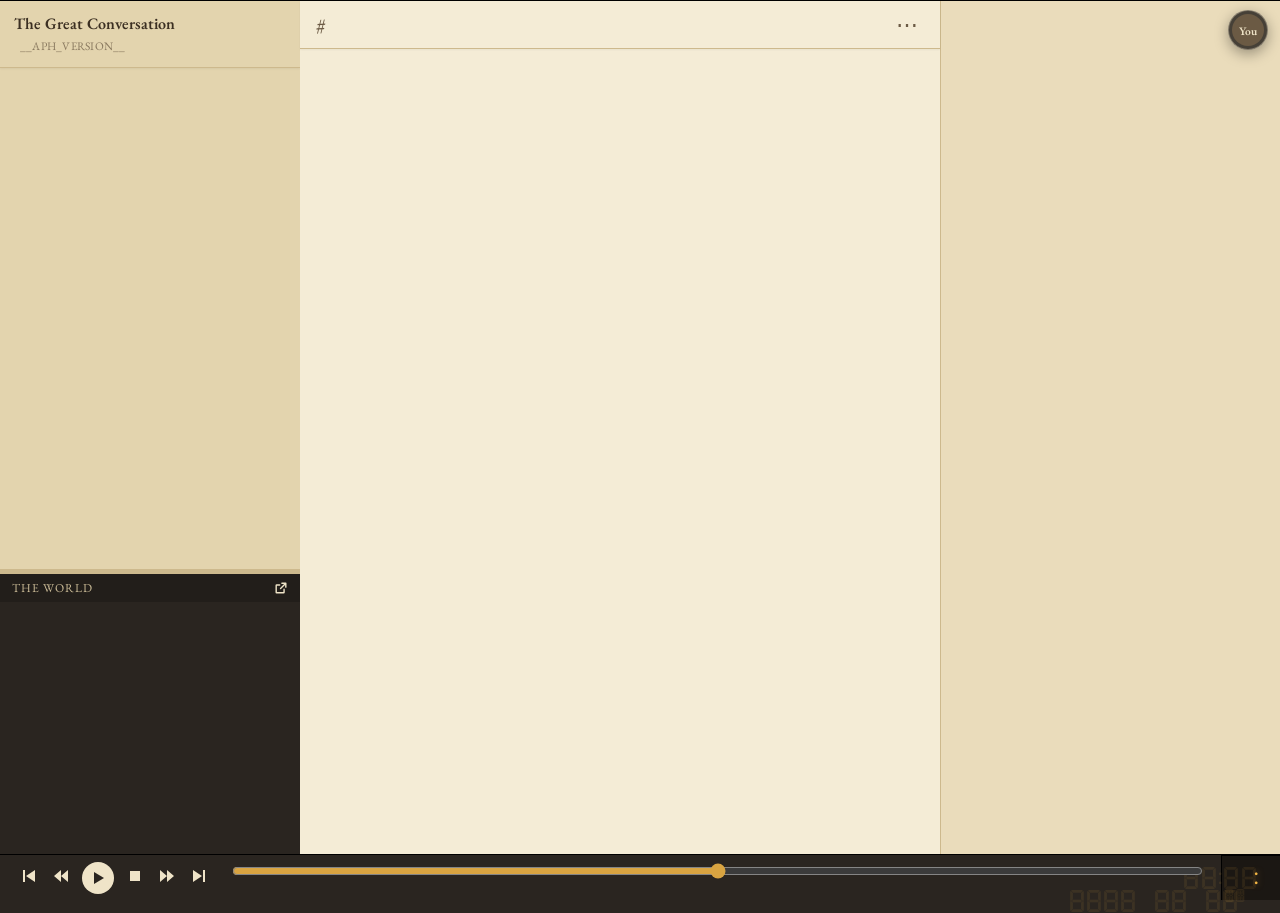
==== commit 0aeb9ffb: "Speaking needs signing in; show a version label after the title Signed-out visitors at the present g" ====
--- a/web/index.html
+++ b/web/index.html
@@ -59,6 +59,7 @@
   #app { position: absolute; top: 0; left: 0; right: 0; bottom: 46px; display: flex; border-top: 1px solid #000; }
   #left { width: var(--left-w); flex: none; background: var(--chan); display: flex; flex-direction: column; min-width: 200px; }
   #server { padding: 12px 14px; font-weight: 600; font-size: 16px; border-bottom: 1px solid var(--rule); box-shadow: 0 1px 2px rgba(0,0,0,.06); }
+  #server .ver { margin-left: 6px; font-size: 11.5px; font-weight: 400; color: var(--ink-2); opacity: .75; letter-spacing: .02em; }
   #chanList { flex: 1; overflow-y: auto; padding: 8px 8px 16px; min-height: 60px; }
   .cat { font-size: 11.5px; letter-spacing: .08em; text-transform: uppercase; color: var(--ink-2); margin: 14px 6px 4px; cursor: pointer; user-select: none; display: flex; gap: 4px; }
   .cat::before { content: "▾"; font-size: 10px; }
@@ -124,6 +125,8 @@
   .compose button:disabled { opacity: .4; cursor: default; }
   .compose.disabled { opacity: .55; cursor: not-allowed; background: var(--panel-2); }
   .compose.disabled textarea, .compose.disabled button { pointer-events: none; }
+  .compose.signin-prompt { align-items: center; justify-content: space-between; gap: 12px; color: var(--ink-2); font-style: italic; }
+  .compose.signin-prompt button { font: inherit; font-style: normal; background: var(--ink); color: var(--panel); border: 0; border-radius: 6px; padding: 5px 14px; cursor: pointer; }
   .readonly { margin: 0 16px 16px; padding: 11px 14px; background: var(--panel-2); border-radius: 8px; color: var(--ink-2); font-style: italic; font-size: 15px; display: flex; gap: 10px; align-items: center; }
   .readonly button { font: inherit; font-style: normal; font-size: 13.5px; background: none; border: 1px solid var(--ink-2); color: var(--ink); border-radius: 6px; padding: 2px 10px; cursor: pointer; margin-left: auto; white-space: nowrap; }
   #threadComposer .compose, #threadComposer .readonly { margin: 0 12px 12px; }
@@ -513,7 +516,7 @@
 
 <div id="app">
   <nav id="left" aria-label="Channels">
-    <div id="server">The Great Conversation</div>
+    <div id="server">The Great Conversation <span class="ver" title="Version (build)">__APH_VERSION__</span></div>
     <div id="chanList"></div>
     <div class="hsplit" id="hsplitL" title="Drag to resize the globe"></div>
     <div id="globePane">
@@ -928,7 +931,7 @@
   const ms = (MENTIONS_TO[n.id] || []).filter(m => m.t <= state.year); if (!ms.length) return "";
   return `<div class="mentioned">↩ echoed by ${ms.map(m => `<span class="at" data-jump="${esc(m.from)}" title="${esc(m.note || "")}">@${esc(speakerName(byId[m.from]))}</span>`).join(" ")}</div>`;
 }
-const miniAv = r => r.mine ? `<span class="mini" style="background:#6b5a44">Y</span>` : r.curator ? `<span class="mini" style="background:var(--accent)">${esc(CURATOR[0])}</span>`
+const miniAv = r => r.mine ? `<span class="mini" style="background:${r.post.mine ? "#6b5a44" : "#8a6f4e"}">${esc((r.post.mine ? "You" : r.post.authorName || "?")[0].toUpperCase())}</span>` : r.curator ? `<span class="mini" style="background:var(--accent)">${esc(CURATOR[0])}</span>`
   : `<span class="mini" style="${r.who ? avStyle(r.who.author, r.who.religion) : "background:#7a6a52"}">${r.who ? "" : "?"}</span>`;
 // Replies have two states: a preview under the message (default) and the open thread panel.
 // Inline thread state per message: "preview" (default) or "collapsed"; remembered in this browser.
@@ -936,7 +939,7 @@
 const setCollapsed = (id, on) => { on ? collapsed.add(id) : collapsed.delete(id); save("gc.collapsed", [...collapsed]); };
 const PREVIEW_MAX = 3;
 function replyRow(n, r) {
-  const name = r.mine ? "You" : r.curator ? CURATOR : r.who ? speakerName(r.who) : r.e.fromLabel;
+  const name = r.mine ? (r.post.mine ? "You" : r.post.authorName || "A listener") : r.curator ? CURATOR : r.who ? speakerName(r.who) : r.e.fromLabel;
   const text = r.mine ? r.post.text : r.curator ? plain(curText(n.id)) : r.who ? snippet(r.who, 240) : r.e.aspect;
   const note = r.mine ? (r.post.edited ? "edited" : "") : r.curator ? (CUR_EDITS[n.id] !== undefined ? "edited" : "") : `${r.e.kind} · ${r.e.valence > 0 ? "adopts" : r.e.valence < 0 ? "rejects" : "mixed"}`;
   return `<div class="tp-row">${miniAv(r)}<div><div class="nm">${esc(name)}${note ? `<small>${esc(note)}</small>` : ""}${r.curator && curatorMode ? `<button class="tp-edit" data-curopen="${esc(n.id)}" title="Edit your reply">✎ Edit</button>` : ""}</div><div class="tx">${esc(text)}</div></div></div>`;
@@ -1108,6 +1111,7 @@
 }
 function composerHTML(where) {
   const ch = chanById[state.channel], live = isPresent();
+  if (live && !account.me) return `<div class="compose signin-prompt"><span>Sign in to join the conversation.</span><button type="button" data-signin>Sign in</button></div>`;
   const ph = where === "thread" ? "Reply to the thread…" : `Message #${esc(ch.name)}`;
   // Before the present the box looks normal but is disabled, with the reason as its tooltip.
   return `<form class="compose${live ? "" : " disabled"}" data-where="${where}"${live ? "" : ` title="Current time is in the past" aria-disabled="true"`}>
@@ -1115,7 +1119,7 @@
 }
 let composeKey = null;
 function renderComposers() {
-  const key = isPresent() + "|" + state.channel + "|" + openThreadId;
+  const key = isPresent() + "|" + !!account.me + "|" + state.channel + "|" + openThreadId;
   if (key === composeKey) return;
   composeKey = key;
   $("composer").innerHTML = composerHTML("channel");
@@ -1143,6 +1147,8 @@
   if (ta && ta.closest("[data-curediting]")) return;
   if (ta && e.key === "Enter" && !e.shiftKey) { e.preventDefault(); ta.closest(".compose").requestSubmit(); }
 });
+document.addEventListener("click", e => { if (e.target.closest("[data-signin]")) account.signIn(); });
+account.onChange(() => renderComposers());
 document.addEventListener("click", e => {
   if (e.target.closest("[data-present]")) { setPlaying(false); jump(T1); return; }
   const ed = e.target.closest("[data-edit]"); if (ed) { startEdit(ed.dataset.edit); return; }
@@ -1595,11 +1601,14 @@
 $("resetView").onclick = () => { try { ["gc.state.v3", "gc.layout.v2", "gc.welcomed", "gc.closedCats", "gc.collapsed", "gc.langModes", "quoteMode"].forEach(k => localStorage.removeItem(k)); } catch {} location.reload(); };
 
 let saveTimer;
+const saveNow = () => save("gc.state.v3", { year: state.year, pov: globe.pointOfView(), channel: state.channel,
+    civOn: [...state.civOn], relOn: [...state.relOn], civClip: state.civClip, window: state.window });
 function saveSoon() {
   clearTimeout(saveTimer);
-  saveTimer = setTimeout(() => save("gc.state.v3", { year: state.year, pov: globe.pointOfView(), channel: state.channel,
-    civOn: [...state.civOn], relOn: [...state.relOn], civClip: state.civClip, window: state.window }), 400);
-}
+  saveTimer = setTimeout(() => saveNow(), 400);
+}
+addEventListener("pagehide", saveNow);
+document.addEventListener("visibilitychange", () => { if (document.hidden) saveNow(); });
 
 // ---------- the clock: 7-segment ----------
 const MONTHS = ["JAN", "FEB", "MAR", "APR", "MAY", "JUN", "JUL", "AUG", "SEP", "OCT", "NOV", "DEC"];
@@ -1790,7 +1799,7 @@
 // ---------- welcome ----------
 const welcome = $("welcome");
 let autoplayed = false;
-const autoplay = () => { if (autoplayed) return; autoplayed = true; if (!state.playing) setTimeout(() => $("play").click(), 0); };
+const autoplay = () => { if (autoplayed) return; autoplayed = true; if (!state.playing && !isPresent()) setTimeout(() => $("play").click(), 0); };
 if (!load("gc.welcomed", false)) welcome.hidden = false; else autoplay();
 // Shown on every visit until "Don't show this message again" is ticked.
 $("wskip").checked = !!load("gc.welcomed", false);
